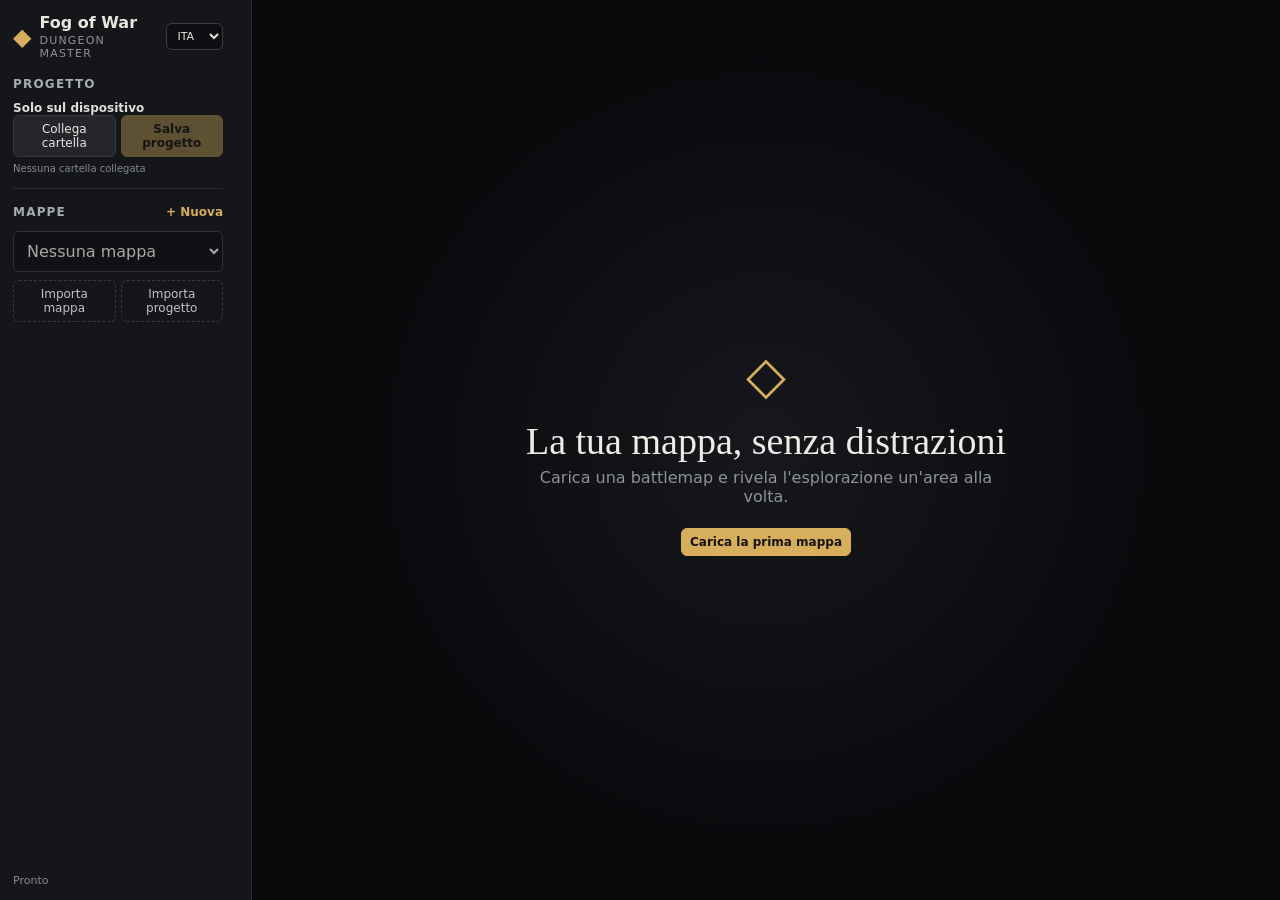
==== index.html @ 1bfcd2ac "deploy: publish web app" ====
<!doctype html>
<html lang="it">
  <head>
    <meta charset="UTF-8" />
    <meta name="viewport" content="width=device-width, initial-scale=1.0" />
    <meta name="theme-color" content="#111216" />
    <link rel="manifest" href="./manifest.webmanifest" />
    <link rel="icon" href="./icon-32.png" type="image/png" sizes="32x32" />
    <link rel="icon" href="./icon.svg" type="image/svg+xml" />
    <title>Fog of War — DM</title>
    <script type="module" crossorigin src="./assets/dm-SkrK4HEi.js"></script>
    <link rel="modulepreload" crossorigin href="./assets/sync-3XRc1ssA.js">
    <link rel="stylesheet" crossorigin href="./assets/sync-CiuOz8L_.css">
  </head>
  <body>
    <main id="app">
      <aside class="sidebar" aria-label="Controlli Dungeon Master">
        <header class="brand">
          <span class="brand-mark" aria-hidden="true">◆</span>
          <div><strong>Fog of War</strong><small>Dungeon Master</small></div>
          <select id="language-select" class="language-select" aria-label="Lingua"><option value="it">ITA</option><option value="en">ENG</option></select>
        </header>

        <section class="project-section">
          <div class="section-title"><span>Progetto</span><button id="unlink-project-folder" class="text-button" hidden>Scollega</button></div>
          <div id="project-folder-name" class="project-folder-name">Solo sul dispositivo</div>
          <div class="library-actions"><button id="connect-project-folder">Collega cartella</button><button id="save-project-folder" class="primary" disabled>Salva progetto</button></div>
          <div id="project-folder-status" class="project-folder-status">Nessuna cartella collegata</div>
        </section>

        <section class="map-section">
          <div class="section-title"><span>Mappe</span><button id="new-map" class="text-button">+ Nuova</button></div>
          <select id="map-select" class="map-selector" aria-label="Mappa attiva"><option>Nessuna mappa</option></select>
          <div class="library-actions"><button id="import-package" class="library-import">Importa mappa</button><button id="import-project" class="library-import">Importa progetto</button></div>
          <input id="package-file" type="file" accept=".zip,.fogmap,application/zip" hidden />
          <input id="project-file" type="file" accept=".zip,.fogproject,application/zip" hidden />
        </section>

        <section id="controls" hidden>
          <button id="open-player" class="primary wide">Apri Player View</button>
          <button data-tool="pointer" class="wide" title="Puntatore live (U)">◉ Puntatore</button>

          <div class="tool-section" data-control-section="fog">
            <button type="button" class="section-title section-toggle" aria-expanded="true"><span>Fog of War</span></button>
            <div class="fog-action-group" role="group" aria-label="Strumenti per rivelare">
              <strong>Rivela</strong>
              <div class="tool-grid">
                <button data-tool="reveal-brush" title="Rivela con pennello (R)">✎ Pennello</button>
                <button data-tool="reveal-rectangle" title="Rivela un rettangolo (B)">▭ Rettangolo</button>
                <button data-tool="reveal-circle" title="Rivela un cerchio (C)">○ Cerchio</button>
                <button data-tool="reveal-polygon" title="Rivela un poligono (G)">⬠ Poligono</button>
              </div>
            </div>
            <div class="fog-action-group" role="group" aria-label="Strumenti per coprire con la nebbia">
              <strong>Copri con nebbia</strong>
              <div class="tool-grid">
                <button data-tool="hide-brush" title="Copri con pennello (H)">✎ Pennello</button>
                <button data-tool="hide-rectangle" title="Copri un rettangolo (N)">▭ Rettangolo</button>
              </div>
            </div>
            <label id="brush-size-row" class="range-row">Dimensione pennello <output id="brush-output">100 px</output>
              <input id="brush-size" type="range" min="10" max="400" step="5" value="100" />
            </label>
            <div class="button-row"><button id="undo" title="Ctrl+Z">↶ Undo</button><button id="redo" title="Ctrl+Y">↷ Redo</button></div>
            <div class="button-row"><button id="reveal-all">Rivela tutto</button><button id="hide-all">Copri tutto</button></div>
          </div>

          <div class="tool-section template-section collapsed" data-control-section="templates">
            <button type="button" class="section-title section-toggle" aria-expanded="false"><span>Sagome e misure</span></button>
            <div class="tool-grid template-grid" role="group" aria-label="Sagome e strumenti di misura">
              <button data-template-tool="ruler" title="Distanza tra due punti (M)">↔ Righello</button>
              <button data-template-tool="line" title="Linea con larghezza regolabile (L)">▰ Linea</button>
              <button data-template-tool="cone" title="Cono con ampiezza pari alla distanza (V)">◢ Cono</button>
              <button data-template-tool="circle" title="Area circolare dal centro (A)">◉ Cerchio</button>
              <button data-template-tool="square" title="Quadrato con origine sul bordo (Q)">□ Quadrato</button>
              <button data-template-tool="emanation" title="Emanazione centrata su una creatura o un oggetto (E)">◎ Emanazione</button>
            </div>
            <label id="template-size-row" class="range-row" hidden><span id="template-size-label">Dimensione</span> <output id="template-size-output">3c / 4,5 m / 15 ft</output>
              <input id="template-size" type="range" min="1" max="40" step="1" value="3" />
            </label>
            <label id="template-width-row" class="range-row" hidden>Larghezza linea <output id="template-width-output">1c / 1,5 m / 5 ft</output>
              <input id="template-width" type="range" min="1" max="10" step="1" value="1" />
            </label>
            <label id="template-origin-row" class="range-row" hidden>Spazio creatura <output id="template-origin-output">1c / 1,5 m / 5 ft</output>
              <input id="template-origin" type="range" min="1" max="4" step="1" value="1" />
            </label>
            <label id="template-rotation-row" class="range-row" hidden>Rotazione (°) <input id="template-rotation-number" class="angle-input" type="number" min="-180" max="180" step="1" value="0" />
              <input id="template-rotation" type="range" min="-180" max="180" step="1" value="0" />
            </label>
            <label class="compact-row">Origine <select id="template-snap"><option value="auto" selected>Automatica (D&amp;D)</option><option value="intersection">Incroci</option><option value="center">Centri</option><option value="off">Libera</option></select></label>
            <div class="compact-row">
              <span class="field-with-help">Caselle colpite <span class="coverage-help"><button type="button" class="info-button" aria-label="Spiega i criteri delle caselle colpite" aria-describedby="coverage-tooltip">ⓘ</button><span id="coverage-tooltip" class="coverage-tooltip" role="tooltip"><span><strong>DMG 2024</strong> Una casella è colpita se la sagoma ne copre almeno metà.</span><span><strong>Xanathar: Template</strong> Basta che una parte della casella sia coperta; il solo contatto col bordo non basta.</span><span><strong>Xanathar: Token</strong> Usa pattern discreti allineati alla griglia: contano soltanto le caselle evidenziate.</span></span></span></span>
              <select id="template-coverage" aria-label="Caselle colpite"><option value="half">DMG 2024: almeno metà</option><option value="touch" selected>Xanathar: Template</option><option value="token">Xanathar: Token</option></select>
            </div>
            <button id="clear-template" class="wide" disabled>Rimuovi sagoma</button>
            <p id="template-hint" class="overlay-hint">Richiede una griglia calibrata.</p>
          </div>

          <div class="tool-section overlay-section collapsed" data-control-section="overlays">
            <button type="button" class="section-title section-toggle" aria-expanded="false"><span>Componenti</span></button>
            <button id="select-overlay" class="wide">↖ Seleziona / sposta</button>
            <div class="overlay-create-row">
              <select id="overlay-kind" aria-label="Tipo elemento overlay">
                <option value="token">Token / pedina</option>
                <option value="door">Porta</option>
                <option value="secret-door">Porta segreta</option>
                <option value="trap">Trappola</option>
                <option value="marker">Segnaposto numerato</option>
                <option value="note">Testo</option>
                <option value="image">Immagine</option>
              </select>
              <button id="place-overlay">+ Inserisci</button>
            </div>
            <input id="overlay-image-file" type="file" accept="image/png,image/jpeg,image/webp" hidden />
            <label class="check-row"><input id="new-overlay-public" type="checkbox" /> Crea visibile ai giocatori</label>
            <p id="overlay-hint" class="overlay-hint">Gli elementi nuovi sono privati al DM.</p>
            <div id="overlay-inspector" class="overlay-inspector" hidden>
              <label>Etichetta <input id="overlay-label" maxlength="120" /></label>
              <label class="range-row">Dimensione <output id="overlay-size-output">100</output>
                <input id="overlay-size" type="range" min="30" max="1200" step="5" value="100" />
              </label>
              <label class="range-row">Rotazione <output id="overlay-rotation-output">0°</output>
                <input id="overlay-rotation" type="range" min="-180" max="180" step="1" value="0" />
              </label>
              <label class="check-row"><input id="overlay-public" type="checkbox" /> Mostra ai giocatori</label>
              <button id="delete-overlay" class="danger wide">Elimina elemento</button>
            </div>
          </div>

          <div class="tool-section collapsed" data-control-section="view">
            <button type="button" class="section-title section-toggle" aria-expanded="false"><span>Visuale</span></button>
            <div class="zoom-row"><button id="zoom-out" aria-label="Riduci zoom">−</button><button id="zoom-label">100%</button><button id="zoom-in" aria-label="Aumenta zoom">+</button><button id="fit">Adatta</button></div>
            <div class="button-row map-rotation-row"><button id="rotate-map-left">↶ Ruota 90°</button><button id="rotate-map-right">Ruota 90° ↷</button></div>
            <p id="map-rotation-output" class="overlay-hint">Orientamento: 0°</p>
            <button id="lock-view" class="wide lock-button" aria-pressed="false">🔓 Blocca visuale</button>
            <label class="check-row"><input id="sync-player" type="checkbox" checked /> Sincronizza visuale giocatori</label>
            <button id="fit-player" class="wide" title="Adatta la mappa sia alla DM View sia al proiettore">Adatta entrambi</button>
            <button id="calibrate-cell" class="wide calibration-button" title="Trascina da un incrocio della griglia a quello opposto">▦ Calibra griglia</button>
            <div id="grid-calibration-details" class="grid-calibration-details" hidden>
              <span id="grid-calibration-info"></span>
              <button id="toggle-grid-guide">Mostra guida</button>
              <div class="grid-adjustments">
                <span>Origine</span><button data-grid-adjust="x:-1" title="Sposta a sinistra">X−</button><button data-grid-adjust="x:1" title="Sposta a destra">X+</button><button data-grid-adjust="y:-1" title="Sposta in alto">Y−</button><button data-grid-adjust="y:1" title="Sposta in basso">Y+</button>
                <span>Casella</span><button data-grid-adjust="cellSize:-0.1">−</button><button data-grid-adjust="cellSize:0.1">+</button>
                <span>Angolo</span><button data-grid-adjust="rotation:-0.1">−</button><button data-grid-adjust="rotation:0.1">+</button>
              </div>
            </div>
            <div class="layer-controls">
              <strong>Layer visibili</strong>
              <label class="check-row"><input id="layer-grid" type="checkbox" /> Griglia</label>
              <div id="grid-layer-style" hidden>
                <label>Colore <input id="grid-layer-color" type="color" value="#f2c94c" /></label>
                <label class="range-row">Opacità <output id="grid-layer-opacity-output">65%</output><input id="grid-layer-opacity" type="range" min="5" max="100" value="65" /></label>
                <label class="range-row">Spessore <output id="grid-layer-width-output">1 px</output><input id="grid-layer-width" type="range" min="0.5" max="5" step="0.5" value="1" /></label>
              </div>
              <label class="check-row"><input id="layer-public-overlays" type="checkbox" checked /> Componenti pubblici</label>
              <label class="check-row"><input id="layer-tokens" type="checkbox" /> Token</label>
              <label class="check-row"><input id="layer-templates" type="checkbox" checked /> Sagome e misure</label>
            </div>
          </div>

          <div class="tool-section projection-section collapsed" data-control-section="projection">
            <button type="button" class="section-title section-toggle" aria-expanded="false"><span>Proiezione</span></button>
            <label class="range-row">Luminosità <output id="brightness-output">100%</output>
              <input id="brightness" type="range" min="50" max="180" value="100" />
            </label>
            <label class="range-row">Contrasto <output id="contrast-output">100%</output>
              <input id="contrast" type="range" min="50" max="220" value="100" />
            </label>
            <label class="range-row">Saturazione <output id="saturation-output">100%</output>
              <input id="saturation" type="range" min="0" max="200" value="100" />
            </label>
            <div class="button-row"><button id="projection-preset">Ambiente chiaro</button><button id="projection-dark">Mappa scura</button><button id="projection-lines">Linee nette</button><button id="projection-reset">Neutro</button></div>
            <p class="overlay-hint">Modifica soltanto l'immagine sul proiettore.</p>
          </div>

          <div class="map-actions"><button id="rename-map">Rinomina</button><button id="delete-map" class="danger">Elimina</button><button id="export-package">Esporta mappa</button><button id="export-project">Esporta progetto</button><button id="help" class="hotkey-button" aria-expanded="false" aria-controls="shortcut-panel">⌨ Hotkey</button></div>
        </section>

        <footer><span id="save-status">Pronto</span></footer>
        <aside id="shortcut-panel" class="shortcut-panel" aria-label="Scorciatoie da tastiera" hidden>
          <header><h2>Hotkey</h2><button id="close-hotkeys" aria-label="Chiudi scorciatoie">×</button></header>
          <dl><dt>R / H</dt><dd>Pennello rivela / copri</dd><dt>B / N</dt><dd>Rettangolo rivela / copri</dd><dt>C / G</dt><dd>Cerchio / poligono rivela</dd><dt>M / L</dt><dd>Righello / linea</dd><dt>V / A</dt><dd>Cono / area circolare</dd><dt>Q / E</dt><dd>Quadrato / emanazione</dd><dt>T</dt><dd>Nuovo token</dd><dt>U</dt><dd>Puntatore live</dd><dt>Chiudi poligono</dt><dd>Clicca nuovamente il primo punto</dd><dt>Esc</dt><dd>Annulla poligono, sagoma o piazzamento</dd><dt>Spazio + trascina</dt><dd>Sposta mappa</dd><dt>Tasto destro + trascina</dt><dd>Sposta mappa</dd><dt>Rotella</dt><dd>Zoom sul puntatore</dd><dt>Ctrl+Z / Ctrl+Y</dt><dd>Undo / Redo</dd><dt>Canc</dt><dd>Elimina l'elemento selezionato</dd><dt>F</dt><dd>Adatta allo schermo</dd><dt>P</dt><dd>Porta in primo piano Player View</dd><dt>[ / ]</dt><dd>Riduci / aumenta pennello</dd><dt>?</dt><dd>Mostra / nasconde questa guida</dd></dl>
        </aside>
      </aside>

      <div id="sidebar-resizer" class="sidebar-resizer" role="separator" aria-label="Ridimensiona barra laterale" aria-orientation="vertical" aria-valuemin="220" aria-valuemax="420" tabindex="0"></div>

      <section class="stage" id="stage">
        <canvas id="map-canvas" aria-label="Mappa e Fog of War"></canvas>
        <div id="empty-state" class="empty-state">
          <div class="empty-icon">◇</div>
          <h1>La tua mappa, senza distrazioni</h1>
          <p>Carica una battlemap e rivela l'esplorazione un'area alla volta.</p>
          <button id="empty-new-map" class="primary">Carica la prima mappa</button>
        </div>
      </section>
    </main>

    <dialog id="import-dialog">
      <form id="import-form" method="dialog">
        <h2>Nuova mappa</h2>
        <label>Nome <input id="map-name" maxlength="80" required /></label>
        <label>Immagine PNG, JPG o WebP <input id="map-file" type="file" accept="image/png,image/jpeg,image/webp" required /></label>
        <fieldset><legend>Fog iniziale</legend>
          <label><input type="radio" name="initial-fog" value="hidden" checked /> Completamente nascosta</label>
          <label><input type="radio" name="initial-fog" value="visible" /> Completamente visibile</label>
        </fieldset>
        <div class="dialog-actions"><button value="cancel">Annulla</button><button class="primary" value="default">Crea mappa</button></div>
      </form>
    </dialog>

    <dialog id="grid-dialog">
      <form id="grid-form" method="dialog">
        <h2>Calibrazione griglia</h2>
        <p>Quante caselle contiene l’area selezionata?</p>
        <div class="grid-counts">
          <label>Colonne <input id="grid-columns" type="number" min="1" max="1000" value="5" required /></label>
          <label>Righe <input id="grid-rows" type="number" min="1" max="1000" value="5" required /></label>
        </div>
        <p class="dialog-hint">Per maggiore precisione seleziona almeno 3 × 3 caselle seguendo i bordi della griglia.</p>
        <div class="dialog-actions"><button value="cancel">Annulla</button><button class="primary" value="default">Salva calibrazione</button></div>
      </form>
    </dialog>

  </body>
</html>
---- assets/sync-CiuOz8L_.css ----
:root{color-scheme:dark;font-family:Inter,ui-sans-serif,system-ui,-apple-system,BlinkMacSystemFont,Segoe UI,sans-serif;color:#e9e6df;background:#08090b;font-synthesis:none}*{box-sizing:border-box}[hidden]{display:none!important}html,body{width:100%;height:100%;margin:0;overflow:hidden}button,input,select{font:inherit}button{color:inherit;background:#24262c;border:1px solid #353841;border-radius:6px;padding:6px 8px;font-size:12px;cursor:pointer}button:hover{background:#2d3037;border-color:#555963}button:focus-visible,input:focus-visible{outline:2px solid #d6ae5c;outline-offset:2px}button:disabled{opacity:.38;cursor:default}button.primary{color:#17130c;background:#d6ae5c;border-color:#d6ae5c;font-weight:700}button.primary:hover{background:#e2bf75}button.danger{color:#f0a5a5}button.wide{width:100%}#app{--sidebar-width: 252px;display:grid;grid-template-columns:var(--sidebar-width) minmax(0,1fr);width:100%;height:100%}.sidebar{position:relative;z-index:2;display:flex;flex-direction:column;min-width:0;padding:13px;background:#15161a;border-right:1px solid #292b31;overflow-y:auto;scrollbar-gutter:stable}.sidebar>*{flex-shrink:0}.sidebar-resizer{position:fixed;z-index:4;top:0;bottom:0;left:calc(var(--sidebar-width) - 3px);width:7px;cursor:col-resize;touch-action:none}.sidebar-resizer:after{position:absolute;inset:0 2px;content:"";background:transparent;transition:background .15s ease}.sidebar-resizer:hover:after,.sidebar-resizer:focus-visible:after,body.resizing-sidebar .sidebar-resizer:after{background:#d6ae5c}body.resizing-sidebar,body.resizing-sidebar *{cursor:col-resize!important;-webkit-user-select:none!important;user-select:none!important}.brand{display:flex;align-items:center;gap:8px;margin-bottom:17px}.brand-mark{color:#d6ae5c;font-size:24px}.brand strong,.brand small{display:block}.brand small{color:#8f929a;margin-top:2px;font-size:11px;letter-spacing:.11em;text-transform:uppercase}.language-select{width:auto;min-width:52px;margin-left:auto;padding:5px 6px;font-size:11px}.section-title{display:flex;align-items:center;justify-content:space-between;margin-bottom:10px;color:#a8abb2;font-size:12px;font-weight:700;letter-spacing:.1em;text-transform:uppercase}.text-button{padding:2px 0;color:#d6ae5c;background:transparent;border:0;font-size:12px}.project-section{padding-bottom:14px;margin-bottom:14px;border-bottom:1px solid #292b31}.project-folder-name{overflow:hidden;color:#e0ddd6;font-size:12px;font-weight:600;text-overflow:ellipsis;white-space:nowrap}.project-folder-status{margin-top:6px;color:#858993;font-size:10px}.project-folder-status.dirty{color:#d6ae5c}.project-folder-status.error{color:#ef9292}.map-section{min-height:100px}.map-selector{width:100%;overflow:hidden;text-overflow:ellipsis}.library-actions{display:grid;grid-template-columns:1fr 1fr;gap:5px}.library-import{width:100%;margin-top:8px;padding-inline:5px;color:#bfc1c6;background:transparent;border-style:dashed}#controls{margin-top:12px}.tool-section{padding:14px 0;border-bottom:1px solid #292b31}.section-toggle{width:100%;padding:0;background:transparent;border:0;border-radius:0;text-align:left}.section-toggle:hover{color:#e9e6df;background:transparent;border-color:transparent}.section-toggle:after{content:"⌃";color:#d6ae5c;font-size:14px;transition:transform .15s ease}.tool-section.collapsed{padding-bottom:11px}.tool-section.collapsed>.section-toggle{margin-bottom:0}.tool-section.collapsed>.section-toggle:after{transform:rotate(180deg)}.tool-section.collapsed>:not(.section-toggle){display:none!important}.tool-grid,.button-row{display:grid;grid-template-columns:1fr 1fr;gap:7px}.tool-grid button{text-align:left}.tool-grid button.active,[data-tool=pointer].active{color:#17130c;background:#d6ae5c;border-color:#d6ae5c}.fog-action-group+.fog-action-group{margin-top:10px}.fog-action-group>strong{display:block;margin-bottom:5px;color:#8f929a;font-size:10px;letter-spacing:.06em;text-transform:uppercase}.fog-action-group .tool-grid{gap:5px}.range-row{display:grid;grid-template-columns:1fr auto;gap:6px;margin:10px 0;color:#afb2b8;font-size:11px}.range-row input[type=range]{grid-column:1 / -1;width:100%;accent-color:#d6ae5c}.range-row .angle-input{width:64px;padding:4px 6px;text-align:right}.zoom-row{display:grid;grid-template-columns:36px 1fr 36px 1.4fr;gap:6px}.map-rotation-row{margin-top:7px}.check-row{display:flex;align-items:center;gap:7px;margin:10px 0;color:#c8c9cd;font-size:12px}.check-row input{accent-color:#d6ae5c}.compact-row{display:grid;grid-template-columns:auto 1fr;align-items:center;gap:8px;margin:8px 0;color:#c8c9cd;font-size:11px}.compact-row select{padding:5px 7px}.field-with-help{display:inline-flex;align-items:center;gap:4px;white-space:nowrap}.coverage-help{position:relative;display:inline-flex}.info-button{width:18px;height:18px;padding:0;color:#d6ae5c;background:transparent;border:0;border-radius:50%;font-size:13px;line-height:1}.coverage-tooltip{position:absolute;z-index:8;top:calc(100% + 6px);left:-96px;display:none;width:220px;padding:9px 10px;color:#d8d9dd;background:#202229;border:1px solid #484b55;border-radius:7px;box-shadow:0 8px 24px #000a;font-size:10px;line-height:1.35;white-space:normal}.coverage-tooltip span{display:block}.coverage-tooltip span+span{margin-top:7px}.coverage-tooltip strong{display:block;color:#e5bd68}.coverage-help:hover .coverage-tooltip,.coverage-help:focus-within .coverage-tooltip{display:block}.map-actions{display:grid;grid-template-columns:1fr 1fr;gap:5px;margin-top:12px}.hotkey-button{grid-column:1 / -1;color:#d6ae5c}footer{margin-top:auto;padding-top:16px;color:#858993;font-size:11px}#save-status.error{color:#ef9292}.shortcut-panel{position:fixed;z-index:3;top:0;bottom:0;left:252px;width:270px;padding:16px;background:#1b1d22f7;border-right:1px solid #3a3d45;box-shadow:18px 0 40px #0007;overflow-y:auto}.shortcut-panel[hidden]{display:none}.shortcut-panel header{display:flex;align-items:center;justify-content:space-between;margin-bottom:24px}.shortcut-panel h2{margin:0;font-family:Georgia,serif;font-weight:500}.shortcut-panel header button{padding:3px 9px;font-size:20px}.shortcut-panel dl{grid-template-columns:minmax(82px,auto) 1fr}.stage{position:relative;min-width:0;background:#000;overflow:hidden}#map-canvas{display:block;width:100%;height:100%;touch-action:none}#map-canvas.brush-cursor{cursor:none}#map-canvas.crosshair{cursor:crosshair}#map-canvas.grabbing{cursor:grabbing}.empty-state{position:absolute;inset:0;display:grid;place-content:center;justify-items:center;padding:24px;color:#bfc1c6;text-align:center;background:radial-gradient(circle at center,#16181d 0,#08090b 62%)}.empty-state[hidden]{display:none}.empty-state h1{margin:14px 0 5px;color:#eeece7;font-family:Georgia,serif;font-size:clamp(24px,3vw,38px);font-weight:500}.empty-state p{max-width:480px;margin:0 0 22px;color:#8f929a}.empty-icon{color:#d6ae5c;font-size:52px}dialog{width:min(440px,calc(100% - 32px));color:#e9e6df;background:#191b20;border:1px solid #3a3d45;border-radius:12px;box-shadow:0 24px 80px #000b}dialog::backdrop{background:#000a}dialog form{display:grid;gap:18px}dialog h2{margin:0;font-family:Georgia,serif;font-weight:500}dialog label{display:grid;gap:7px;color:#bfc1c6;font-size:13px}dialog input[type=text],dialog input[type=number],dialog input:not([type]),.overlay-inspector input:not([type]),select{width:100%;padding:9px;color:inherit;background:#0e0f12;border:1px solid #3a3d45;border-radius:6px}dialog fieldset{display:grid;gap:8px;margin:0;padding:12px;border:1px solid #353841;border-radius:7px}dialog fieldset label{display:flex;align-items:center}.dialog-actions{display:flex;justify-content:flex-end;gap:8px}.dialog-close{position:absolute;top:12px;right:12px;padding:3px 9px;font-size:20px}dl{display:grid;grid-template-columns:auto 1fr;gap:10px 18px;margin:0;font-size:13px}dt{color:#d6ae5c;font-weight:700}dd{margin:0;color:#bfc1c6}.player-body{background:#000;cursor:default}#player-canvas{display:block;width:100%;height:100%;touch-action:none;will-change:filter}.player-mode{position:fixed;z-index:2;top:16px;left:50%;translate:-50% 0;padding:8px 12px;color:#101317;background:#5ef28d;border:2px solid #071014;border-radius:999px;box-shadow:0 5px 20px #000a;font-size:13px;font-weight:700;pointer-events:none}.fullscreen-button{position:fixed;right:18px;bottom:18px;opacity:.5}.fullscreen-button:hover{opacity:1}.pointer-live{position:fixed;inset:0;z-index:3;pointer-events:none}.pointer-dot{position:absolute;width:14px;height:14px;margin:-7px 0 0 -7px;border-radius:50%;background:radial-gradient(circle,#f2c94c 0%,#f2c94c66 60%,transparent 75%);box-shadow:0 0 12px 4px #f2c94c99;opacity:0;transition:left .08s linear,top .08s linear,opacity .15s ease}.pointer-dot.visible{opacity:1}.pointer-ping{position:absolute;width:14px;height:14px;margin:-7px 0 0 -7px;border:2px solid #f2c94c;border-radius:50%;animation:pointer-ping .7s ease-out forwards}@keyframes pointer-ping{0%{transform:scale(1);opacity:.9}to{transform:scale(4);opacity:0}}.overlay-create-row{display:grid;grid-template-columns:1fr auto;gap:6px;margin-top:8px}.lock-button,.calibration-button{margin-top:7px}.calibration-button.active{color:#170d14;background:#ff53bd;border-color:#ff53bd}.grid-calibration-details{display:grid;grid-template-columns:1fr auto;align-items:center;gap:7px;margin-top:7px;color:#9da1aa;font-size:11px}.grid-calibration-details[hidden]{display:none}.grid-calibration-details button{padding:4px 7px}.grid-calibration-details button.active{color:#170d14;background:#ff53bd;border-color:#ff53bd}.grid-adjustments{grid-column:1 / -1;display:grid;grid-template-columns:1fr repeat(4,34px);gap:4px;align-items:center}.grid-adjustments span:nth-of-type(n+2){grid-column:1}.grid-adjustments button{padding:4px}.layer-controls{margin-top:12px;padding:9px;background:#101115;border:1px solid #30323a;border-radius:7px}.layer-controls strong{display:block;margin-bottom:4px;color:#a8abb2;font-size:11px;text-transform:uppercase;letter-spacing:.08em}.layer-controls .check-row{margin:7px 0}#grid-layer-style{padding:4px 0 3px 22px;color:#aeb1b8;font-size:11px}#grid-layer-style>label:first-child{display:flex;justify-content:space-between;align-items:center}#grid-layer-color{width:44px;height:24px;padding:1px;border:1px solid #3a3d45;background:#0e0f12}.grid-counts{display:grid;grid-template-columns:1fr 1fr;gap:10px}.dialog-hint{margin:0;color:#8f939c;font-size:12px;line-height:1.45}.overlay-hint{margin:8px 0 0;color:#858993;font-size:11px;line-height:1.45}.overlay-inspector{display:grid;gap:10px;margin-top:14px;padding:12px;background:#0f1013;border:1px solid #353841;border-radius:8px}.overlay-inspector[hidden]{display:none}.overlay-inspector>label:first-child{display:grid;gap:6px;color:#bfc1c6;font-size:12px}.overlay-section>button.active{color:#17130c;background:#d6ae5c;border-color:#d6ae5c}.template-grid button.active{color:#071416;background:#55ddeb;border-color:#55ddeb}@media(max-width:760px){#app{--sidebar-width: 220px}.sidebar{padding:10px}.tool-grid{grid-template-columns:1fr}.shortcut-panel{left:205px}}
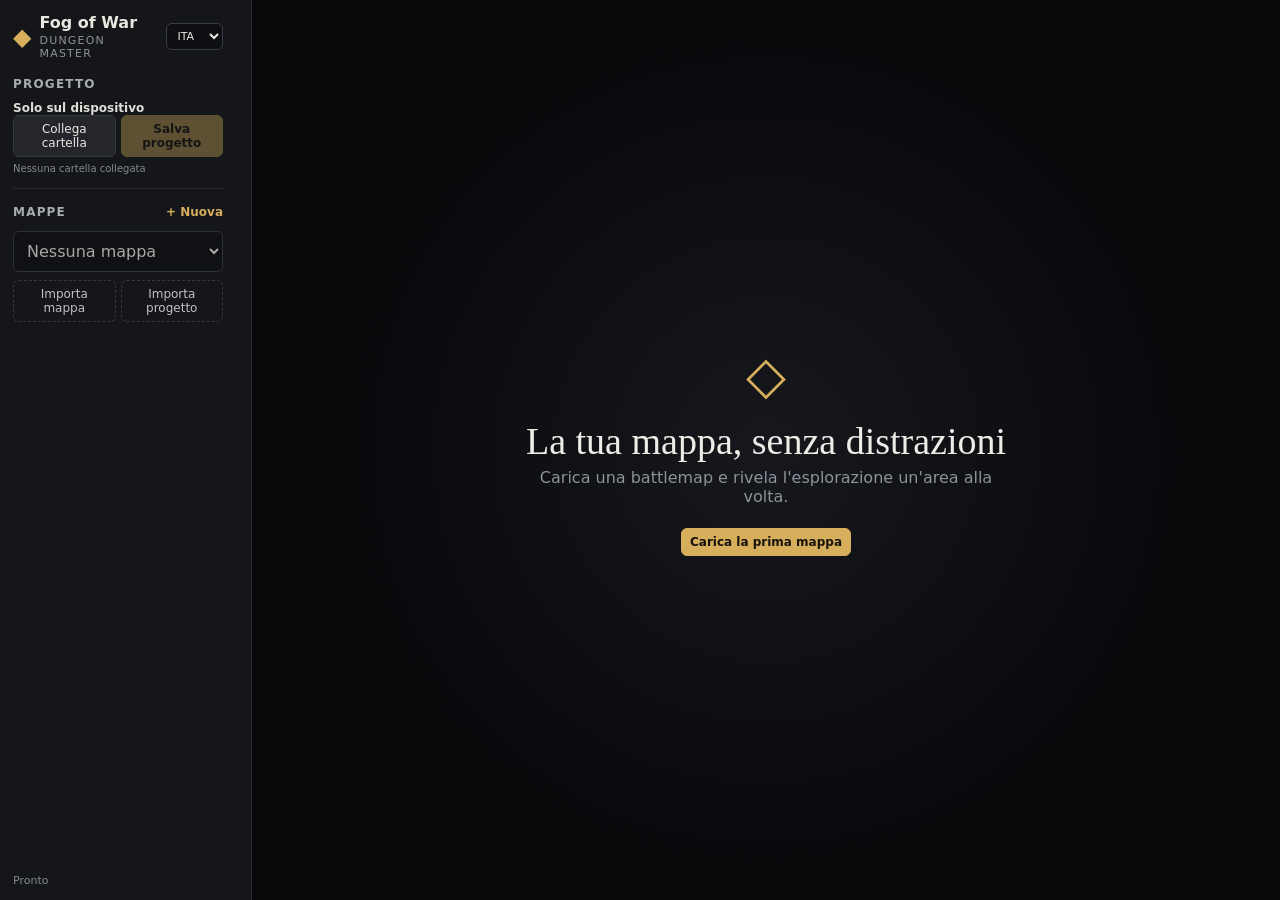
==== commit 150867bc: "deploy: publish v0.5.0" ====
--- a/index.html
+++ b/index.html
@@ -8,9 +8,9 @@
     <link rel="icon" href="./icon-32.png" type="image/png" sizes="32x32" />
     <link rel="icon" href="./icon.svg" type="image/svg+xml" />
     <title>Fog of War — DM</title>
-    <script type="module" crossorigin src="./assets/dm-SkrK4HEi.js"></script>
-    <link rel="modulepreload" crossorigin href="./assets/sync-3XRc1ssA.js">
-    <link rel="stylesheet" crossorigin href="./assets/sync-CiuOz8L_.css">
+    <script type="module" crossorigin src="./assets/dm-CdtMYqdq.js"></script>
+    <link rel="modulepreload" crossorigin href="./assets/sync-1AueEYAX.js">
+    <link rel="stylesheet" crossorigin href="./assets/sync-FZfGMjYx.css">
   </head>
   <body>
     <main id="app">
@@ -39,6 +39,7 @@
         <section id="controls" hidden>
           <button id="open-player" class="primary wide">Apri Player View</button>
           <button data-tool="pointer" class="wide" title="Puntatore live (U)">◉ Puntatore</button>
+          <button id="toggle-combat" class="wide">⚔ Inizia combattimento</button>
 
           <div class="tool-section" data-control-section="fog">
             <button type="button" class="section-title section-toggle" aria-expanded="true"><span>Fog of War</span></button>
@@ -88,10 +89,11 @@
               <input id="template-rotation" type="range" min="-180" max="180" step="1" value="0" />
             </label>
             <label class="compact-row">Origine <select id="template-snap"><option value="auto" selected>Automatica (D&amp;D)</option><option value="intersection">Incroci</option><option value="center">Centri</option><option value="off">Libera</option></select></label>
-            <div class="compact-row">
-              <span class="field-with-help">Caselle colpite <span class="coverage-help"><button type="button" class="info-button" aria-label="Spiega i criteri delle caselle colpite" aria-describedby="coverage-tooltip">ⓘ</button><span id="coverage-tooltip" class="coverage-tooltip" role="tooltip"><span><strong>DMG 2024</strong> Una casella è colpita se la sagoma ne copre almeno metà.</span><span><strong>Xanathar: Template</strong> Basta che una parte della casella sia coperta; il solo contatto col bordo non basta.</span><span><strong>Xanathar: Token</strong> Usa pattern discreti allineati alla griglia: contano soltanto le caselle evidenziate.</span></span></span></span>
-              <select id="template-coverage" aria-label="Caselle colpite"><option value="half">DMG 2024: almeno metà</option><option value="touch" selected>Xanathar: Template</option><option value="token">Xanathar: Token</option></select>
-            </div>
+            <div class="compact-row">
+              <span class="field-with-help">Caselle colpite <span class="coverage-help"><button type="button" class="info-button" aria-label="Spiega i criteri delle caselle colpite" aria-describedby="coverage-tooltip">ⓘ</button><span id="coverage-tooltip" class="coverage-tooltip" role="tooltip"><span><strong>DMG 2024</strong> Una casella è colpita se la sagoma ne copre almeno metà.</span><span><strong>Xanathar: Template</strong> Basta che una parte della casella sia coperta; il solo contatto col bordo non basta.</span><span><strong>Xanathar: Token</strong> Usa pattern discreti allineati alla griglia: contano soltanto le caselle evidenziate.</span></span></span></span>
+              <select id="template-coverage" aria-label="Caselle colpite"><option value="half">DMG 2024: almeno metà</option><option value="touch" selected>Xanathar: Template</option><option value="token">Xanathar: Token</option></select>
+            </div>
+            <button id="place-template-player" class="wide" disabled>Disegna dalla Player View</button>
             <button id="clear-template" class="wide" disabled>Rimuovi sagoma</button>
             <p id="template-hint" class="overlay-hint">Richiede una griglia calibrata.</p>
           </div>
@@ -160,7 +162,7 @@
           </div>
 
           <div class="tool-section projection-section collapsed" data-control-section="projection">
-            <button type="button" class="section-title section-toggle" aria-expanded="false"><span>Proiezione</span></button>
+            <button type="button" class="section-title section-toggle" aria-expanded="false"><span>Proiezione</span></button>
             <label class="range-row">Luminosità <output id="brightness-output">100%</output>
               <input id="brightness" type="range" min="50" max="180" value="100" />
             </label>
@@ -188,6 +190,18 @@
 
       <section class="stage" id="stage">
         <canvas id="map-canvas" aria-label="Mappa e Fog of War"></canvas>
+        <aside id="combat-panel" class="combat-panel dm-combat-panel" aria-label="Iniziativa" hidden>
+          <header><div><strong>Iniziativa</strong><small id="combat-round">Round 1</small></div><div class="combat-header-actions"><button id="collapse-combat" aria-expanded="true" title="Riduci iniziativa">›</button><button id="end-combat" class="danger">Termina</button></div></header>
+          <label class="check-row"><input id="combat-public" type="checkbox" /> Mostra ai giocatori</label>
+          <div class="combat-turn-controls"><button id="combat-previous" title="Turno precedente">←</button><button id="combat-next" class="primary" title="Turno successivo">Turno successivo →</button></div>
+          <form id="combat-add-form" class="combat-add-form">
+            <input id="combat-name" maxlength="80" placeholder="Nome partecipante" aria-label="Nome partecipante" required />
+            <input id="combat-initiative" type="number" min="-99" max="99" value="10" aria-label="Iniziativa" required />
+            <select id="combat-type" aria-label="Tipo partecipante"><option value="player">Giocatore</option><option value="ally">Alleato</option><option value="enemy" selected>Nemico</option></select>
+            <button class="primary">+ Aggiungi</button>
+          </form>
+          <div id="combat-list" class="combat-list"></div>
+        </aside>
         <div id="empty-state" class="empty-state">
           <div class="empty-icon">◇</div>
           <h1>La tua mappa, senza distrazioni</h1>
--- a/assets/sync-FZfGMjYx.css
+++ b/assets/sync-FZfGMjYx.css
@@ -0,0 +1 @@
+:root{color-scheme:dark;font-family:Inter,ui-sans-serif,system-ui,-apple-system,BlinkMacSystemFont,Segoe UI,sans-serif;color:#e9e6df;background:#08090b;font-synthesis:none}*{box-sizing:border-box}[hidden]{display:none!important}html,body{width:100%;height:100%;margin:0;overflow:hidden}button,input,select{font:inherit}button{color:inherit;background:#24262c;border:1px solid #353841;border-radius:6px;padding:6px 8px;font-size:12px;cursor:pointer}button:hover{background:#2d3037;border-color:#555963}button:focus-visible,input:focus-visible{outline:2px solid #d6ae5c;outline-offset:2px}button:disabled{opacity:.38;cursor:default}button.primary{color:#17130c;background:#d6ae5c;border-color:#d6ae5c;font-weight:700}button.primary:hover{background:#e2bf75}button.danger{color:#f0a5a5}button.wide{width:100%}#app{--sidebar-width: 252px;display:grid;grid-template-columns:var(--sidebar-width) minmax(0,1fr);width:100%;height:100%}.sidebar{position:relative;z-index:2;display:flex;flex-direction:column;min-width:0;padding:13px;background:#15161a;border-right:1px solid #292b31;overflow-y:auto;scrollbar-gutter:stable}.sidebar>*{flex-shrink:0}.sidebar-resizer{position:fixed;z-index:4;top:0;bottom:0;left:calc(var(--sidebar-width) - 3px);width:7px;cursor:col-resize;touch-action:none}.sidebar-resizer:after{position:absolute;inset:0 2px;content:"";background:transparent;transition:background .15s ease}.sidebar-resizer:hover:after,.sidebar-resizer:focus-visible:after,body.resizing-sidebar .sidebar-resizer:after{background:#d6ae5c}body.resizing-sidebar,body.resizing-sidebar *{cursor:col-resize!important;-webkit-user-select:none!important;user-select:none!important}.brand{display:flex;align-items:center;gap:8px;margin-bottom:17px}.brand-mark{color:#d6ae5c;font-size:24px}.brand strong,.brand small{display:block}.brand small{color:#8f929a;margin-top:2px;font-size:11px;letter-spacing:.11em;text-transform:uppercase}.language-select{width:auto;min-width:52px;margin-left:auto;padding:5px 6px;font-size:11px}.section-title{display:flex;align-items:center;justify-content:space-between;margin-bottom:10px;color:#a8abb2;font-size:12px;font-weight:700;letter-spacing:.1em;text-transform:uppercase}.text-button{padding:2px 0;color:#d6ae5c;background:transparent;border:0;font-size:12px}.project-section{padding-bottom:14px;margin-bottom:14px;border-bottom:1px solid #292b31}.project-folder-name{overflow:hidden;color:#e0ddd6;font-size:12px;font-weight:600;text-overflow:ellipsis;white-space:nowrap}.project-folder-status{margin-top:6px;color:#858993;font-size:10px}.project-folder-status.dirty{color:#d6ae5c}.project-folder-status.error{color:#ef9292}.map-section{min-height:100px}.map-selector{width:100%;overflow:hidden;text-overflow:ellipsis}.library-actions{display:grid;grid-template-columns:1fr 1fr;gap:5px}.library-import{width:100%;margin-top:8px;padding-inline:5px;color:#bfc1c6;background:transparent;border-style:dashed}#controls{margin-top:12px}.tool-section{padding:14px 0;border-bottom:1px solid #292b31}.section-toggle{width:100%;padding:0;background:transparent;border:0;border-radius:0;text-align:left}.section-toggle:hover{color:#e9e6df;background:transparent;border-color:transparent}.section-toggle:after{content:"⌃";color:#d6ae5c;font-size:14px;transition:transform .15s ease}.tool-section.collapsed{padding-bottom:11px}.tool-section.collapsed>.section-toggle{margin-bottom:0}.tool-section.collapsed>.section-toggle:after{transform:rotate(180deg)}.tool-section.collapsed>:not(.section-toggle){display:none!important}.tool-grid,.button-row{display:grid;grid-template-columns:1fr 1fr;gap:7px}.tool-grid button{text-align:left}.tool-grid button.active,[data-tool=pointer].active,#toggle-combat.active{color:#17130c;background:#d6ae5c;border-color:#d6ae5c}.fog-action-group+.fog-action-group{margin-top:10px}.fog-action-group>strong{display:block;margin-bottom:5px;color:#8f929a;font-size:10px;letter-spacing:.06em;text-transform:uppercase}.fog-action-group .tool-grid{gap:5px}.range-row{display:grid;grid-template-columns:1fr auto;gap:6px;margin:10px 0;color:#afb2b8;font-size:11px}.range-row input[type=range]{grid-column:1 / -1;width:100%;accent-color:#d6ae5c}.range-row .angle-input{width:64px;padding:4px 6px;text-align:right}.zoom-row{display:grid;grid-template-columns:36px 1fr 36px 1.4fr;gap:6px}.map-rotation-row{margin-top:7px}.check-row{display:flex;align-items:center;gap:7px;margin:10px 0;color:#c8c9cd;font-size:12px}.check-row input{accent-color:#d6ae5c}.compact-row{display:grid;grid-template-columns:auto 1fr;align-items:center;gap:8px;margin:8px 0;color:#c8c9cd;font-size:11px}.compact-row select{padding:5px 7px}.field-with-help{display:inline-flex;align-items:center;gap:4px;white-space:nowrap}.coverage-help{position:relative;display:inline-flex}.info-button{width:18px;height:18px;padding:0;color:#d6ae5c;background:transparent;border:0;border-radius:50%;font-size:13px;line-height:1}.coverage-tooltip{position:absolute;z-index:8;top:calc(100% + 6px);left:-96px;display:none;width:220px;padding:9px 10px;color:#d8d9dd;background:#202229;border:1px solid #484b55;border-radius:7px;box-shadow:0 8px 24px #000a;font-size:10px;line-height:1.35;white-space:normal}.coverage-tooltip span{display:block}.coverage-tooltip span+span{margin-top:7px}.coverage-tooltip strong{display:block;color:#e5bd68}.coverage-help:hover .coverage-tooltip,.coverage-help:focus-within .coverage-tooltip{display:block}.map-actions{display:grid;grid-template-columns:1fr 1fr;gap:5px;margin-top:12px}.hotkey-button{grid-column:1 / -1;color:#d6ae5c}footer{margin-top:auto;padding-top:16px;color:#858993;font-size:11px}#save-status.error{color:#ef9292}.shortcut-panel{position:fixed;z-index:3;top:0;bottom:0;left:252px;width:270px;padding:16px;background:#1b1d22f7;border-right:1px solid #3a3d45;box-shadow:18px 0 40px #0007;overflow-y:auto}.shortcut-panel[hidden]{display:none}.shortcut-panel header{display:flex;align-items:center;justify-content:space-between;margin-bottom:24px}.shortcut-panel h2{margin:0;font-family:Georgia,serif;font-weight:500}.shortcut-panel header button{padding:3px 9px;font-size:20px}.shortcut-panel dl{grid-template-columns:minmax(82px,auto) 1fr}.stage{position:relative;min-width:0;background:#000;overflow:hidden}#map-canvas{display:block;width:100%;height:100%;touch-action:none}#map-canvas.brush-cursor{cursor:none}#map-canvas.crosshair{cursor:crosshair}#map-canvas.grabbing{cursor:grabbing}.empty-state{position:absolute;inset:0;display:grid;place-content:center;justify-items:center;padding:24px;color:#bfc1c6;text-align:center;background:radial-gradient(circle at center,#16181d 0,#08090b 62%)}.empty-state[hidden]{display:none}.empty-state h1{margin:14px 0 5px;color:#eeece7;font-family:Georgia,serif;font-size:clamp(24px,3vw,38px);font-weight:500}.empty-state p{max-width:480px;margin:0 0 22px;color:#8f929a}.empty-icon{color:#d6ae5c;font-size:52px}dialog{width:min(440px,calc(100% - 32px));color:#e9e6df;background:#191b20;border:1px solid #3a3d45;border-radius:12px;box-shadow:0 24px 80px #000b}dialog::backdrop{background:#000a}dialog form{display:grid;gap:18px}dialog h2{margin:0;font-family:Georgia,serif;font-weight:500}dialog label{display:grid;gap:7px;color:#bfc1c6;font-size:13px}dialog input[type=text],dialog input[type=number],dialog input:not([type]),.overlay-inspector input:not([type]),select{width:100%;padding:9px;color:inherit;background:#0e0f12;border:1px solid #3a3d45;border-radius:6px}dialog fieldset{display:grid;gap:8px;margin:0;padding:12px;border:1px solid #353841;border-radius:7px}dialog fieldset label{display:flex;align-items:center}.dialog-actions{display:flex;justify-content:flex-end;gap:8px}.dialog-close{position:absolute;top:12px;right:12px;padding:3px 9px;font-size:20px}dl{display:grid;grid-template-columns:auto 1fr;gap:10px 18px;margin:0;font-size:13px}dt{color:#d6ae5c;font-weight:700}dd{margin:0;color:#bfc1c6}.player-body{background:#000;cursor:default}#player-canvas{display:block;width:100%;height:100%;touch-action:none;will-change:filter}.player-mode{position:fixed;z-index:2;top:16px;left:50%;translate:-50% 0;padding:8px 12px;color:#101317;background:#5ef28d;border:2px solid #071014;border-radius:999px;box-shadow:0 5px 20px #000a;font-size:13px;font-weight:700;pointer-events:none}.fullscreen-button{position:fixed;right:18px;bottom:18px;opacity:.5}.fullscreen-button:hover{opacity:1}.pointer-live{position:fixed;inset:0;z-index:3;pointer-events:none}.pointer-dot{position:absolute;width:14px;height:14px;margin:-7px 0 0 -7px;border-radius:50%;background:radial-gradient(circle,#f2c94c 0%,#f2c94c66 60%,transparent 75%);box-shadow:0 0 12px 4px #f2c94c99;opacity:0;transition:left .08s linear,top .08s linear,opacity .15s ease}.pointer-dot.visible{opacity:1}.pointer-ping{position:absolute;width:14px;height:14px;margin:-7px 0 0 -7px;border:2px solid #f2c94c;border-radius:50%;animation:pointer-ping .7s ease-out forwards}@keyframes pointer-ping{0%{transform:scale(1);opacity:.9}to{transform:scale(4);opacity:0}}.combat-panel{position:fixed;z-index:4;top:12px;right:12px;bottom:12px;width:min(310px,calc(100vw - 24px));padding:14px;background:#16181df2;border:1px solid #41444e;border-radius:10px;box-shadow:0 14px 42px #000b;overflow-y:auto}.combat-panel>header{display:flex;align-items:center;justify-content:space-between;gap:10px;margin-bottom:10px}.combat-panel.collapsed{bottom:auto}.combat-panel.collapsed>:not(header){display:none!important}.combat-panel.collapsed>header{margin-bottom:0}.combat-panel.collapsed #collapse-combat{transform:rotate(180deg)}.combat-header-actions{display:flex;gap:5px}.combat-panel header strong,.combat-panel header small{display:block}.combat-panel header strong{font-family:Georgia,serif;font-size:18px}.combat-panel header small{margin-top:2px;color:#d6ae5c;font-size:11px}.combat-turn-controls{display:grid;grid-template-columns:42px 1fr;gap:6px}.combat-add-form{display:grid;grid-template-columns:1fr 68px;gap:6px;margin:12px 0;padding-bottom:12px;border-bottom:1px solid #353841}.combat-add-form input,.combat-add-form select,.combat-row input,.combat-row select{min-width:0;width:100%;padding:6px;color:inherit;background:#0e0f12;border:1px solid #3a3d45;border-radius:6px;font-size:11px}.combat-add-form select{grid-column:1}.combat-list{display:grid;gap:7px}.combat-empty{margin:18px 0;color:#858993;font-size:12px;text-align:center}.combat-row{padding:8px;background:#202229e8;border:1px solid #383b44;border-radius:8px}.combat-row.active{border-color:#d6ae5c;box-shadow:inset 3px 0 #d6ae5c}.combat-row-main{display:grid;grid-template-columns:1fr 54px;gap:6px}.combat-row-meta{display:grid;grid-template-columns:1fr 1fr 1fr;gap:5px;margin-top:6px}.combat-row-meta label{color:#9da1aa;font-size:9px;text-transform:uppercase}.combat-row-meta input{display:block;margin-top:2px}.combat-row-links{display:grid;grid-template-columns:92px 1fr;gap:5px;margin-top:6px}.combat-row-actions{display:grid;grid-template-columns:repeat(5,1fr);gap:4px;margin-top:6px}.combat-row-actions button{padding:5px 3px}.combat-row-actions .combat-place{grid-column:span 2}.combat-row-actions .combat-blood{grid-column:1 / -1;color:#f19aa5}.public-combat-list .combat-row{padding:10px}.public-combat-entry{display:grid;grid-template-columns:28px 1fr auto;align-items:center;gap:8px}.public-combat-entry .order{color:#858993;font-size:11px;text-align:center}.public-combat-entry .initiative{color:#d6ae5c;font-weight:700}.public-combat-entry strong{overflow:hidden;text-overflow:ellipsis;white-space:nowrap}.player-combat-panel{pointer-events:none}.overlay-create-row{display:grid;grid-template-columns:1fr auto;gap:6px;margin-top:8px}.lock-button,.calibration-button{margin-top:7px}.calibration-button.active{color:#170d14;background:#ff53bd;border-color:#ff53bd}.grid-calibration-details{display:grid;grid-template-columns:1fr auto;align-items:center;gap:7px;margin-top:7px;color:#9da1aa;font-size:11px}.grid-calibration-details[hidden]{display:none}.grid-calibration-details button{padding:4px 7px}.grid-calibration-details button.active{color:#170d14;background:#ff53bd;border-color:#ff53bd}.grid-adjustments{grid-column:1 / -1;display:grid;grid-template-columns:1fr repeat(4,34px);gap:4px;align-items:center}.grid-adjustments span:nth-of-type(n+2){grid-column:1}.grid-adjustments button{padding:4px}.layer-controls{margin-top:12px;padding:9px;background:#101115;border:1px solid #30323a;border-radius:7px}.layer-controls strong{display:block;margin-bottom:4px;color:#a8abb2;font-size:11px;text-transform:uppercase;letter-spacing:.08em}.layer-controls .check-row{margin:7px 0}#grid-layer-style{padding:4px 0 3px 22px;color:#aeb1b8;font-size:11px}#grid-layer-style>label:first-child{display:flex;justify-content:space-between;align-items:center}#grid-layer-color{width:44px;height:24px;padding:1px;border:1px solid #3a3d45;background:#0e0f12}.grid-counts{display:grid;grid-template-columns:1fr 1fr;gap:10px}.dialog-hint{margin:0;color:#8f939c;font-size:12px;line-height:1.45}.overlay-hint{margin:8px 0 0;color:#858993;font-size:11px;line-height:1.45}.overlay-inspector{display:grid;gap:10px;margin-top:14px;padding:12px;background:#0f1013;border:1px solid #353841;border-radius:8px}.overlay-inspector[hidden]{display:none}.overlay-inspector>label:first-child{display:grid;gap:6px;color:#bfc1c6;font-size:12px}.overlay-section>button.active{color:#17130c;background:#d6ae5c;border-color:#d6ae5c}.template-grid button.active{color:#071416;background:#55ddeb;border-color:#55ddeb}.template-section>#place-template-player.active{color:#071416;background:#55ddeb;border-color:#55ddeb}@media(max-width:760px){#app{--sidebar-width: 220px}.sidebar{padding:10px}.tool-grid{grid-template-columns:1fr}.shortcut-panel{left:205px}}
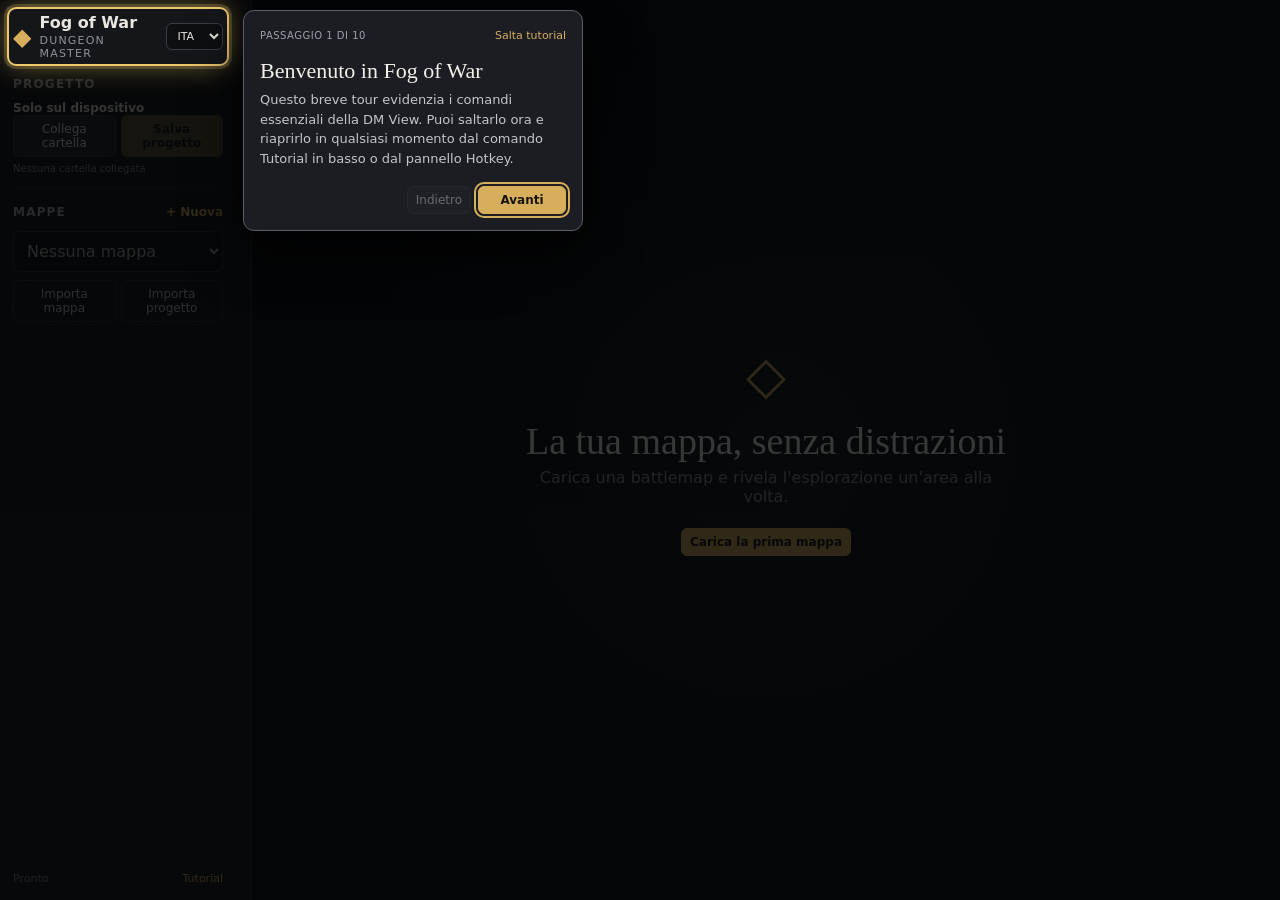
==== commit 1dad859a: "release: deploy v0.7.0" ====
--- a/index.html
+++ b/index.html
@@ -8,9 +8,9 @@
     <link rel="icon" href="./icon-32.png" type="image/png" sizes="32x32" />
     <link rel="icon" href="./icon.svg" type="image/svg+xml" />
     <title>Fog of War — DM</title>
-    <script type="module" crossorigin src="./assets/dm-CdtMYqdq.js"></script>
-    <link rel="modulepreload" crossorigin href="./assets/sync-1AueEYAX.js">
-    <link rel="stylesheet" crossorigin href="./assets/sync-FZfGMjYx.css">
+    <script type="module" crossorigin src="./assets/dm-CsGCzW7J.js"></script>
+    <link rel="modulepreload" crossorigin href="./assets/sync-BHCmOLbf.js">
+    <link rel="stylesheet" crossorigin href="./assets/sync-BawW2DQ-.css">
   </head>
   <body>
     <main id="app">
@@ -64,6 +64,11 @@
             </label>
             <div class="button-row"><button id="undo" title="Ctrl+Z">↶ Undo</button><button id="redo" title="Ctrl+Y">↷ Redo</button></div>
             <div class="button-row"><button id="reveal-all">Rivela tutto</button><button id="hide-all">Copri tutto</button></div>
+            <div class="fog-snapshots">
+              <div class="fog-snapshot-header"><strong>Snapshot Fog</strong><button id="create-fog-snapshot">+ Salva</button></div>
+              <p id="fog-snapshot-empty" class="overlay-hint">Nessuno snapshot salvato.</p>
+              <div id="fog-snapshot-list" class="fog-snapshot-list"></div>
+            </div>
           </div>
 
           <div class="tool-section template-section collapsed" data-control-section="templates">
@@ -176,13 +181,19 @@
             <p class="overlay-hint">Modifica soltanto l'immagine sul proiettore.</p>
           </div>
 
-          <div class="map-actions"><button id="rename-map">Rinomina</button><button id="delete-map" class="danger">Elimina</button><button id="export-package">Esporta mappa</button><button id="export-project">Esporta progetto</button><button id="help" class="hotkey-button" aria-expanded="false" aria-controls="shortcut-panel">⌨ Hotkey</button></div>
+          <div class="map-actions"><button id="rename-map">Rinomina</button><button id="duplicate-map">Duplica</button><button id="delete-map" class="danger">Elimina</button><button id="export-package">Esporta mappa</button><button id="export-project">Esporta progetto</button><button id="help" class="hotkey-button" aria-expanded="false" aria-controls="shortcut-panel">⌨ Hotkey</button></div>
         </section>
 
-        <footer><span id="save-status">Pronto</span></footer>
+        <footer><span id="save-status">Pronto</span><button id="restart-tutorial-footer" class="text-button">Tutorial</button></footer>
         <aside id="shortcut-panel" class="shortcut-panel" aria-label="Scorciatoie da tastiera" hidden>
           <header><h2>Hotkey</h2><button id="close-hotkeys" aria-label="Chiudi scorciatoie">×</button></header>
-          <dl><dt>R / H</dt><dd>Pennello rivela / copri</dd><dt>B / N</dt><dd>Rettangolo rivela / copri</dd><dt>C / G</dt><dd>Cerchio / poligono rivela</dd><dt>M / L</dt><dd>Righello / linea</dd><dt>V / A</dt><dd>Cono / area circolare</dd><dt>Q / E</dt><dd>Quadrato / emanazione</dd><dt>T</dt><dd>Nuovo token</dd><dt>U</dt><dd>Puntatore live</dd><dt>Chiudi poligono</dt><dd>Clicca nuovamente il primo punto</dd><dt>Esc</dt><dd>Annulla poligono, sagoma o piazzamento</dd><dt>Spazio + trascina</dt><dd>Sposta mappa</dd><dt>Tasto destro + trascina</dt><dd>Sposta mappa</dd><dt>Rotella</dt><dd>Zoom sul puntatore</dd><dt>Ctrl+Z / Ctrl+Y</dt><dd>Undo / Redo</dd><dt>Canc</dt><dd>Elimina l'elemento selezionato</dd><dt>F</dt><dd>Adatta allo schermo</dd><dt>P</dt><dd>Porta in primo piano Player View</dd><dt>[ / ]</dt><dd>Riduci / aumenta pennello</dd><dt>?</dt><dd>Mostra / nasconde questa guida</dd></dl>
+          <p class="overlay-hint">Seleziona una combinazione, poi premi la nuova hotkey.</p>
+          <div id="hotkey-list" class="hotkey-list"></div>
+          <p id="hotkey-status" class="hotkey-status" aria-live="polite"></p>
+          <button id="reset-hotkeys" class="wide">Ripristina predefinite</button>
+          <button id="restart-tutorial" class="wide tutorial-restart">Ripeti tutorial</button>
+          <h3>Comandi fissi</h3>
+          <dl><dt>Chiudi poligono</dt><dd>Clicca nuovamente il primo punto</dd><dt>Esc</dt><dd>Annulla poligono, sagoma o piazzamento</dd><dt>Spazio + trascina</dt><dd>Sposta mappa</dd><dt>Tasto destro + trascina</dt><dd>Sposta mappa</dd><dt>Rotella</dt><dd>Zoom sul puntatore</dd></dl>
         </aside>
       </aside>
 
@@ -208,10 +219,24 @@
           <p>Carica una battlemap e rivela l'esplorazione un'area alla volta.</p>
           <button id="empty-new-map" class="primary">Carica la prima mappa</button>
         </div>
-      </section>
-    </main>
-
-    <dialog id="import-dialog">
+      </section>
+    </main>
+
+    <div id="tour-layer" class="tour-layer" hidden>
+      <div class="tour-mask" data-tour-mask="top"></div>
+      <div class="tour-mask" data-tour-mask="right"></div>
+      <div class="tour-mask" data-tour-mask="bottom"></div>
+      <div class="tour-mask" data-tour-mask="left"></div>
+      <div id="tour-highlight" class="tour-highlight" aria-hidden="true"></div>
+      <section id="tour-card" class="tour-card" role="dialog" aria-labelledby="tour-title" aria-describedby="tour-body">
+        <div class="tour-card-header"><span id="tour-progress"></span><button id="tour-skip" class="text-button">Salta tutorial</button></div>
+        <h2 id="tour-title"></h2>
+        <p id="tour-body"></p>
+        <div class="tour-actions"><button id="tour-back">Indietro</button><button id="tour-next" class="primary">Avanti</button></div>
+      </section>
+    </div>
+
+    <dialog id="import-dialog">
       <form id="import-form" method="dialog">
         <h2>Nuova mappa</h2>
         <label>Nome <input id="map-name" maxlength="80" required /></label>
--- a/assets/sync-BawW2DQ-.css
+++ b/assets/sync-BawW2DQ-.css
@@ -0,0 +1 @@
+:root{color-scheme:dark;font-family:Inter,ui-sans-serif,system-ui,-apple-system,BlinkMacSystemFont,Segoe UI,sans-serif;color:#e9e6df;background:#08090b;font-synthesis:none}*{box-sizing:border-box}[hidden]{display:none!important}html,body{width:100%;height:100%;margin:0;overflow:hidden}button,input,select{font:inherit}button{color:inherit;background:#24262c;border:1px solid #353841;border-radius:6px;padding:6px 8px;font-size:12px;cursor:pointer}button:hover{background:#2d3037;border-color:#555963}button:focus-visible,input:focus-visible{outline:2px solid #d6ae5c;outline-offset:2px}button:disabled{opacity:.38;cursor:default}button.primary{color:#17130c;background:#d6ae5c;border-color:#d6ae5c;font-weight:700}button.primary:hover{background:#e2bf75}button.danger{color:#f0a5a5}button.wide{width:100%}#app{--sidebar-width: 252px;display:grid;grid-template-columns:var(--sidebar-width) minmax(0,1fr);width:100%;height:100%}.sidebar{position:relative;z-index:2;display:flex;flex-direction:column;min-width:0;padding:13px;background:#15161a;border-right:1px solid #292b31;overflow-y:auto;scrollbar-gutter:stable}.sidebar>*{flex-shrink:0}.sidebar-resizer{position:fixed;z-index:4;top:0;bottom:0;left:calc(var(--sidebar-width) - 3px);width:7px;cursor:col-resize;touch-action:none}.sidebar-resizer:after{position:absolute;inset:0 2px;content:"";background:transparent;transition:background .15s ease}.sidebar-resizer:hover:after,.sidebar-resizer:focus-visible:after,body.resizing-sidebar .sidebar-resizer:after{background:#d6ae5c}body.resizing-sidebar,body.resizing-sidebar *{cursor:col-resize!important;-webkit-user-select:none!important;user-select:none!important}.brand{display:flex;align-items:center;gap:8px;margin-bottom:17px}.brand-mark{color:#d6ae5c;font-size:24px}.brand strong,.brand small{display:block}.brand small{color:#8f929a;margin-top:2px;font-size:11px;letter-spacing:.11em;text-transform:uppercase}.language-select{width:auto;min-width:52px;margin-left:auto;padding:5px 6px;font-size:11px}.section-title{display:flex;align-items:center;justify-content:space-between;margin-bottom:10px;color:#a8abb2;font-size:12px;font-weight:700;letter-spacing:.1em;text-transform:uppercase}.text-button{padding:2px 0;color:#d6ae5c;background:transparent;border:0;font-size:12px}.project-section{padding-bottom:14px;margin-bottom:14px;border-bottom:1px solid #292b31}.project-folder-name{overflow:hidden;color:#e0ddd6;font-size:12px;font-weight:600;text-overflow:ellipsis;white-space:nowrap}.project-folder-status{margin-top:6px;color:#858993;font-size:10px}.project-folder-status.dirty{color:#d6ae5c}.project-folder-status.error{color:#ef9292}.map-section{min-height:100px}.map-selector{width:100%;overflow:hidden;text-overflow:ellipsis}.library-actions{display:grid;grid-template-columns:1fr 1fr;gap:5px}.library-import{width:100%;margin-top:8px;padding-inline:5px;color:#bfc1c6;background:transparent;border-style:dashed}#controls{margin-top:12px}.tool-section{padding:14px 0;border-bottom:1px solid #292b31}.section-toggle{width:100%;padding:0;background:transparent;border:0;border-radius:0;text-align:left}.section-toggle:hover{color:#e9e6df;background:transparent;border-color:transparent}.section-toggle:after{content:"⌃";color:#d6ae5c;font-size:14px;transition:transform .15s ease}.tool-section.collapsed{padding-bottom:11px}.tool-section.collapsed>.section-toggle{margin-bottom:0}.tool-section.collapsed>.section-toggle:after{transform:rotate(180deg)}.tool-section.collapsed>:not(.section-toggle){display:none!important}.tool-grid,.button-row{display:grid;grid-template-columns:1fr 1fr;gap:7px}.tool-grid button{text-align:left}.tool-grid button.active,[data-tool=pointer].active,#toggle-combat.active{color:#17130c;background:#d6ae5c;border-color:#d6ae5c}.fog-action-group+.fog-action-group{margin-top:10px}.fog-action-group>strong{display:block;margin-bottom:5px;color:#8f929a;font-size:10px;letter-spacing:.06em;text-transform:uppercase}.fog-action-group .tool-grid{gap:5px}.fog-snapshots{margin-top:12px;padding-top:10px;border-top:1px solid #30333a}.fog-snapshot-header{display:flex;align-items:center;justify-content:space-between;gap:8px}.fog-snapshot-header strong{color:#d5d7dc;font-size:11px;letter-spacing:.05em;text-transform:uppercase}.fog-snapshot-header button{padding:5px 9px}.fog-snapshot-list{display:grid;gap:5px;margin-top:7px}.fog-snapshot-row{display:grid;grid-template-columns:minmax(0,1fr) auto;gap:5px;padding:6px;background:#1d2026;border:1px solid #343740;border-radius:5px}.fog-snapshot-name{overflow:hidden;color:#f1f2f4;font-size:12px;font-weight:600;text-overflow:ellipsis;white-space:nowrap}.fog-snapshot-time{display:block;margin-top:2px;color:#8f929a;font-size:10px}.fog-snapshot-actions{display:flex;gap:3px}.fog-snapshot-actions button{min-width:28px;padding:3px 6px}.range-row{display:grid;grid-template-columns:1fr auto;gap:6px;margin:10px 0;color:#afb2b8;font-size:11px}.range-row input[type=range]{grid-column:1 / -1;width:100%;accent-color:#d6ae5c}.range-row .angle-input{width:64px;padding:4px 6px;text-align:right}.zoom-row{display:grid;grid-template-columns:36px 1fr 36px 1.4fr;gap:6px}.map-rotation-row{margin-top:7px}.check-row{display:flex;align-items:center;gap:7px;margin:10px 0;color:#c8c9cd;font-size:12px}.check-row input{accent-color:#d6ae5c}.compact-row{display:grid;grid-template-columns:auto 1fr;align-items:center;gap:8px;margin:8px 0;color:#c8c9cd;font-size:11px}.compact-row select{padding:5px 7px}.field-with-help{display:inline-flex;align-items:center;gap:4px;white-space:nowrap}.coverage-help{position:relative;display:inline-flex}.info-button{width:18px;height:18px;padding:0;color:#d6ae5c;background:transparent;border:0;border-radius:50%;font-size:13px;line-height:1}.coverage-tooltip{position:absolute;z-index:8;top:calc(100% + 6px);left:-96px;display:none;width:220px;padding:9px 10px;color:#d8d9dd;background:#202229;border:1px solid #484b55;border-radius:7px;box-shadow:0 8px 24px #000a;font-size:10px;line-height:1.35;white-space:normal}.coverage-tooltip span{display:block}.coverage-tooltip span+span{margin-top:7px}.coverage-tooltip strong{display:block;color:#e5bd68}.coverage-help:hover .coverage-tooltip,.coverage-help:focus-within .coverage-tooltip{display:block}.map-actions{display:grid;grid-template-columns:1fr 1fr;gap:5px;margin-top:12px}.hotkey-button{grid-column:1 / -1;color:#d6ae5c}footer{display:flex;align-items:center;justify-content:space-between;gap:8px;margin-top:auto;padding-top:16px;color:#858993;font-size:11px}footer .text-button{font-size:11px}#save-status.error{color:#ef9292}.shortcut-panel{position:fixed;z-index:3;top:0;bottom:0;left:var(--sidebar-width);width:270px;padding:16px;background:#1b1d22f7;border-right:1px solid #3a3d45;box-shadow:18px 0 40px #0007;overflow-y:auto}.shortcut-panel[hidden]{display:none}.shortcut-panel header{display:flex;align-items:center;justify-content:space-between;margin-bottom:24px}.shortcut-panel h2{margin:0;font-family:Georgia,serif;font-weight:500}.shortcut-panel header button{padding:3px 9px;font-size:20px}.shortcut-panel dl{grid-template-columns:minmax(82px,auto) 1fr}.shortcut-panel h3{margin:20px 0 10px;color:#d6ae5c;font:600 12px/1.2 system-ui,sans-serif;letter-spacing:.06em;text-transform:uppercase}.hotkey-list{display:grid;gap:5px}.hotkey-row{display:grid;grid-template-columns:minmax(0,1fr) 92px;align-items:center;gap:8px;font-size:12px}.hotkey-row button{overflow:hidden;padding:5px 7px;color:#d6ae5c;text-overflow:ellipsis;white-space:nowrap}.hotkey-row button.recording{color:#17130c;background:#d6ae5c;border-color:#d6ae5c}.hotkey-status{min-height:30px;margin:9px 0;color:#e2c47e;font-size:11px}.tutorial-restart{margin-top:7px}.tour-layer{position:fixed;inset:0;z-index:1000;pointer-events:none}.tour-mask{position:fixed;background:#030406c7;pointer-events:auto}.tour-highlight{position:fixed;border:2px solid #f0c96d;border-radius:9px;box-shadow:0 0 0 3px #f0c96d36,0 0 28px #f0c96d70;pointer-events:none;transition:left .18s ease,top .18s ease,width .18s ease,height .18s ease}.tour-card{position:fixed;width:min(340px,calc(100vw - 20px));padding:16px;color:#e9e6df;background:#1b1d22;border:1px solid #5a5e68;border-radius:11px;box-shadow:0 18px 55px #000d;pointer-events:auto}.tour-card-header{display:flex;align-items:center;justify-content:space-between;gap:12px;color:#9da1aa;font-size:10px;letter-spacing:.05em;text-transform:uppercase}.tour-card-header .text-button{color:#d6ae5c;font-size:11px;letter-spacing:0;text-transform:none}.tour-card h2{margin:14px 0 7px;color:#f3f0e9;font:500 22px/1.15 Georgia,serif}.tour-card>p{margin:0;color:#c3c5ca;font-size:13px;line-height:1.5}.tour-actions{display:flex;justify-content:flex-end;gap:7px;margin-top:18px}.tour-actions #tour-next{min-width:88px}.tour-actions #tour-next:disabled{color:#999;background:#2a2c31;border-color:#3a3d44}.tour-attention{animation:tour-attention .28s ease}@keyframes tour-attention{50%{transform:translateY(-3px);border-color:#d6ae5c}}.stage{position:relative;min-width:0;background:#000;overflow:hidden}#map-canvas{display:block;width:100%;height:100%;touch-action:none}#map-canvas.brush-cursor{cursor:none}#map-canvas.crosshair{cursor:crosshair}#map-canvas.grabbing{cursor:grabbing}.empty-state{position:absolute;inset:0;display:grid;place-content:center;justify-items:center;padding:24px;color:#bfc1c6;text-align:center;background:radial-gradient(circle at center,#16181d 0,#08090b 62%)}.empty-state[hidden]{display:none}.empty-state h1{margin:14px 0 5px;color:#eeece7;font-family:Georgia,serif;font-size:clamp(24px,3vw,38px);font-weight:500}.empty-state p{max-width:480px;margin:0 0 22px;color:#8f929a}.empty-icon{color:#d6ae5c;font-size:52px}dialog{width:min(440px,calc(100% - 32px));color:#e9e6df;background:#191b20;border:1px solid #3a3d45;border-radius:12px;box-shadow:0 24px 80px #000b}dialog::backdrop{background:#000a}dialog form{display:grid;gap:18px}dialog h2{margin:0;font-family:Georgia,serif;font-weight:500}dialog label{display:grid;gap:7px;color:#bfc1c6;font-size:13px}dialog input[type=text],dialog input[type=number],dialog input:not([type]),.overlay-inspector input:not([type]),select{width:100%;padding:9px;color:inherit;background:#0e0f12;border:1px solid #3a3d45;border-radius:6px}dialog fieldset{display:grid;gap:8px;margin:0;padding:12px;border:1px solid #353841;border-radius:7px}dialog fieldset label{display:flex;align-items:center}.dialog-actions{display:flex;justify-content:flex-end;gap:8px}.dialog-close{position:absolute;top:12px;right:12px;padding:3px 9px;font-size:20px}dl{display:grid;grid-template-columns:auto 1fr;gap:10px 18px;margin:0;font-size:13px}dt{color:#d6ae5c;font-weight:700}dd{margin:0;color:#bfc1c6}.player-body{background:#000;cursor:default}#player-canvas{display:block;width:100%;height:100%;touch-action:none;will-change:filter}.player-mode{position:fixed;z-index:2;top:16px;left:50%;translate:-50% 0;padding:8px 12px;color:#101317;background:#5ef28d;border:2px solid #071014;border-radius:999px;box-shadow:0 5px 20px #000a;font-size:13px;font-weight:700;pointer-events:none}.fullscreen-button{position:fixed;right:18px;bottom:18px;opacity:.5}.fullscreen-button:hover{opacity:1}.pointer-live{position:fixed;inset:0;z-index:3;pointer-events:none}.pointer-dot{position:absolute;width:14px;height:14px;margin:-7px 0 0 -7px;border-radius:50%;background:radial-gradient(circle,#f2c94c 0%,#f2c94c66 60%,transparent 75%);box-shadow:0 0 12px 4px #f2c94c99;opacity:0;transition:left .08s linear,top .08s linear,opacity .15s ease}.pointer-dot.visible{opacity:1}.pointer-ping{position:absolute;width:14px;height:14px;margin:-7px 0 0 -7px;border:2px solid #f2c94c;border-radius:50%;animation:pointer-ping .7s ease-out forwards}@keyframes pointer-ping{0%{transform:scale(1);opacity:.9}to{transform:scale(4);opacity:0}}.combat-panel{position:fixed;z-index:4;top:12px;right:12px;bottom:12px;width:min(310px,calc(100vw - 24px));padding:14px;background:#16181df2;border:1px solid #41444e;border-radius:10px;box-shadow:0 14px 42px #000b;overflow-y:auto}.combat-panel>header{display:flex;align-items:center;justify-content:space-between;gap:10px;margin-bottom:10px}.combat-panel.collapsed{bottom:auto}.combat-panel.collapsed>:not(header){display:none!important}.combat-panel.collapsed>header{margin-bottom:0}.combat-panel.collapsed #collapse-combat{transform:rotate(180deg)}.combat-header-actions{display:flex;gap:5px}.combat-panel header strong,.combat-panel header small{display:block}.combat-panel header strong{font-family:Georgia,serif;font-size:18px}.combat-panel header small{margin-top:2px;color:#d6ae5c;font-size:11px}.combat-turn-controls{display:grid;grid-template-columns:42px 1fr;gap:6px}.combat-add-form{display:grid;grid-template-columns:1fr 68px;gap:6px;margin:12px 0;padding-bottom:12px;border-bottom:1px solid #353841}.combat-add-form input,.combat-add-form select,.combat-row input,.combat-row select{min-width:0;width:100%;padding:6px;color:inherit;background:#0e0f12;border:1px solid #3a3d45;border-radius:6px;font-size:11px}.combat-add-form select{grid-column:1}.combat-list{display:grid;gap:7px}.combat-empty{margin:18px 0;color:#858993;font-size:12px;text-align:center}.combat-row{padding:8px;background:#202229e8;border:1px solid #383b44;border-radius:8px}.combat-row.active{border-color:#d6ae5c;box-shadow:inset 3px 0 #d6ae5c}.combat-row-main{display:grid;grid-template-columns:1fr 54px;gap:6px}.combat-row-meta{display:grid;grid-template-columns:1fr 1fr 1fr;gap:5px;margin-top:6px}.combat-row-meta label{color:#9da1aa;font-size:9px;text-transform:uppercase}.combat-row-meta input{display:block;margin-top:2px}.combat-row-links{display:grid;grid-template-columns:92px 1fr;gap:5px;margin-top:6px}.combat-row-actions{display:grid;grid-template-columns:repeat(5,1fr);gap:4px;margin-top:6px}.combat-row-actions button{padding:5px 3px}.combat-row-actions .combat-place{grid-column:span 2}.combat-row-actions .combat-blood{grid-column:1 / -1;color:#f19aa5}.public-combat-list .combat-row{padding:10px}.public-combat-entry{display:grid;grid-template-columns:28px 1fr auto;align-items:center;gap:8px}.public-combat-entry .order{color:#858993;font-size:11px;text-align:center}.public-combat-entry .initiative{color:#d6ae5c;font-weight:700}.public-combat-entry strong{overflow:hidden;text-overflow:ellipsis;white-space:nowrap}.player-combat-panel{pointer-events:none}.overlay-create-row{display:grid;grid-template-columns:1fr auto;gap:6px;margin-top:8px}.lock-button,.calibration-button{margin-top:7px}.calibration-button.active{color:#170d14;background:#ff53bd;border-color:#ff53bd}.grid-calibration-details{display:grid;grid-template-columns:1fr auto;align-items:center;gap:7px;margin-top:7px;color:#9da1aa;font-size:11px}.grid-calibration-details[hidden]{display:none}.grid-calibration-details button{padding:4px 7px}.grid-calibration-details button.active{color:#170d14;background:#ff53bd;border-color:#ff53bd}.grid-adjustments{grid-column:1 / -1;display:grid;grid-template-columns:1fr repeat(4,34px);gap:4px;align-items:center}.grid-adjustments span:nth-of-type(n+2){grid-column:1}.grid-adjustments button{padding:4px}.layer-controls{margin-top:12px;padding:9px;background:#101115;border:1px solid #30323a;border-radius:7px}.layer-controls strong{display:block;margin-bottom:4px;color:#a8abb2;font-size:11px;text-transform:uppercase;letter-spacing:.08em}.layer-controls .check-row{margin:7px 0}#grid-layer-style{padding:4px 0 3px 22px;color:#aeb1b8;font-size:11px}#grid-layer-style>label:first-child{display:flex;justify-content:space-between;align-items:center}#grid-layer-color{width:44px;height:24px;padding:1px;border:1px solid #3a3d45;background:#0e0f12}.grid-counts{display:grid;grid-template-columns:1fr 1fr;gap:10px}.dialog-hint{margin:0;color:#8f939c;font-size:12px;line-height:1.45}.overlay-hint{margin:8px 0 0;color:#858993;font-size:11px;line-height:1.45}.overlay-inspector{display:grid;gap:10px;margin-top:14px;padding:12px;background:#0f1013;border:1px solid #353841;border-radius:8px}.overlay-inspector[hidden]{display:none}.overlay-inspector>label:first-child{display:grid;gap:6px;color:#bfc1c6;font-size:12px}.overlay-section>button.active{color:#17130c;background:#d6ae5c;border-color:#d6ae5c}.template-grid button.active{color:#071416;background:#55ddeb;border-color:#55ddeb}.template-section>#place-template-player.active{color:#071416;background:#55ddeb;border-color:#55ddeb}@media(max-width:760px){#app{--sidebar-width: 220px}.sidebar{padding:10px}.tool-grid{grid-template-columns:1fr}.tour-card{width:min(300px,calc(100vw - 20px))}}
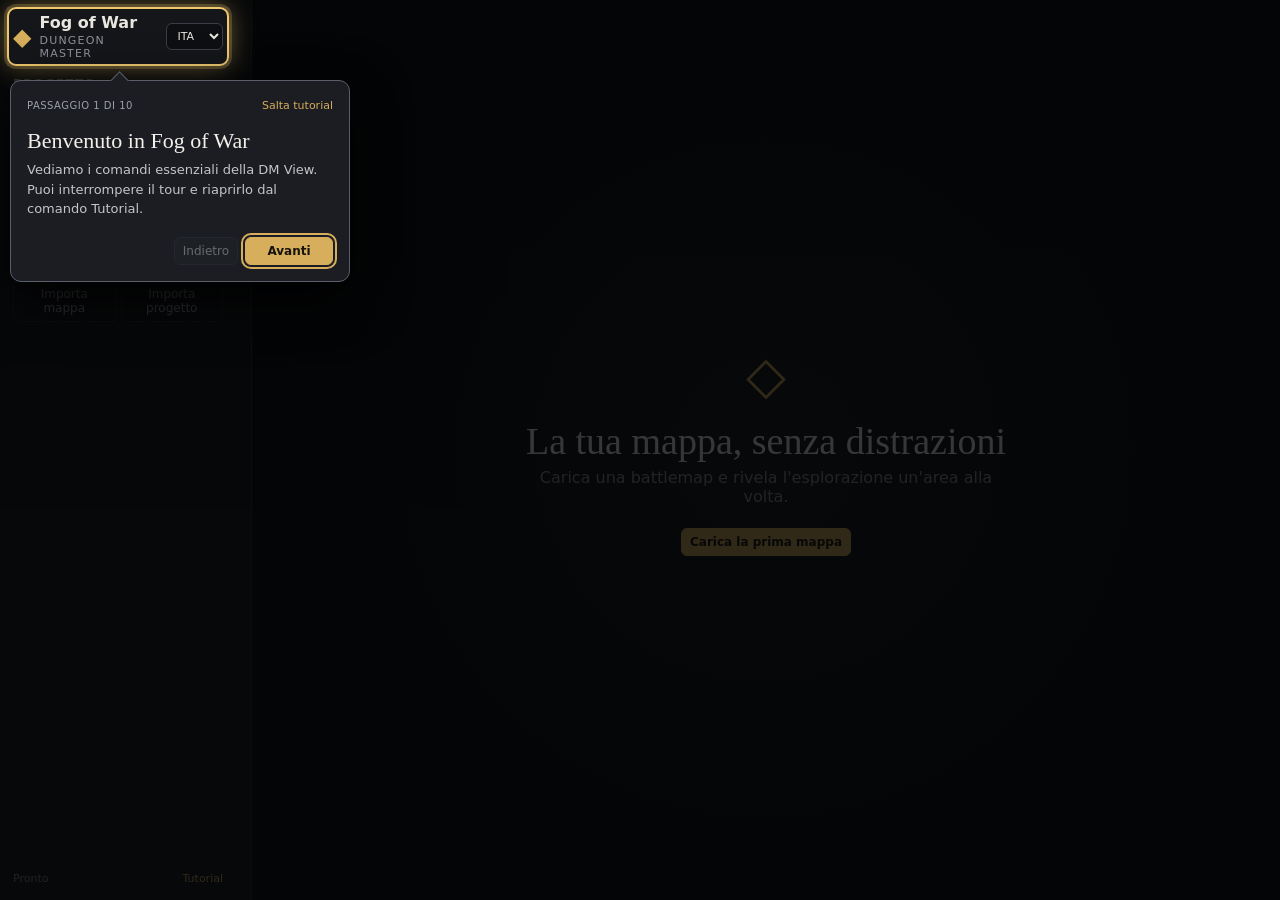
==== commit a44dfe4c: "release: deploy v0.7.1" ====
--- a/index.html
+++ b/index.html
@@ -8,9 +8,9 @@
     <link rel="icon" href="./icon-32.png" type="image/png" sizes="32x32" />
     <link rel="icon" href="./icon.svg" type="image/svg+xml" />
     <title>Fog of War — DM</title>
-    <script type="module" crossorigin src="./assets/dm-CsGCzW7J.js"></script>
-    <link rel="modulepreload" crossorigin href="./assets/sync-BHCmOLbf.js">
-    <link rel="stylesheet" crossorigin href="./assets/sync-BawW2DQ-.css">
+    <script type="module" crossorigin src="./assets/dm-Bax9CJC7.js"></script>
+    <link rel="modulepreload" crossorigin href="./assets/sync-DVTmk_GO.js">
+    <link rel="stylesheet" crossorigin href="./assets/sync-3nxbS2aG.css">
   </head>
   <body>
     <main id="app">
@@ -41,24 +41,26 @@
           <button data-tool="pointer" class="wide" title="Puntatore live (U)">◉ Puntatore</button>
           <button id="toggle-combat" class="wide">⚔ Inizia combattimento</button>
 
-          <div class="tool-section" data-control-section="fog">
-            <button type="button" class="section-title section-toggle" aria-expanded="true"><span>Fog of War</span></button>
-            <div class="fog-action-group" role="group" aria-label="Strumenti per rivelare">
-              <strong>Rivela</strong>
-              <div class="tool-grid">
-                <button data-tool="reveal-brush" title="Rivela con pennello (R)">✎ Pennello</button>
-                <button data-tool="reveal-rectangle" title="Rivela un rettangolo (B)">▭ Rettangolo</button>
-                <button data-tool="reveal-circle" title="Rivela un cerchio (C)">○ Cerchio</button>
-                <button data-tool="reveal-polygon" title="Rivela un poligono (G)">⬠ Poligono</button>
-              </div>
-            </div>
-            <div class="fog-action-group" role="group" aria-label="Strumenti per coprire con la nebbia">
-              <strong>Copri con nebbia</strong>
-              <div class="tool-grid">
-                <button data-tool="hide-brush" title="Copri con pennello (H)">✎ Pennello</button>
-                <button data-tool="hide-rectangle" title="Copri un rettangolo (N)">▭ Rettangolo</button>
-              </div>
-            </div>
+          <div class="tool-section" data-control-section="fog">
+            <button type="button" class="section-title section-toggle" aria-expanded="true"><span>Fog of War</span></button>
+            <div class="fog-tools">
+              <div class="fog-action-group" role="group" aria-label="Strumenti per rivelare">
+                <strong>Rivela</strong>
+                <div class="tool-grid">
+                  <button data-tool="reveal-brush" title="Rivela con pennello (R)">✎ Pennello</button>
+                  <button data-tool="reveal-rectangle" title="Rivela un rettangolo (B)">▭ Rettangolo</button>
+                  <button data-tool="reveal-circle" title="Rivela un cerchio (C)">○ Cerchio</button>
+                  <button data-tool="reveal-polygon" title="Rivela un poligono (G)">⬠ Poligono</button>
+                </div>
+              </div>
+              <div class="fog-action-group" role="group" aria-label="Strumenti per coprire con la nebbia">
+                <strong>Copri con nebbia</strong>
+                <div class="tool-grid">
+                  <button data-tool="hide-brush" title="Copri con pennello (H)">✎ Pennello</button>
+                  <button data-tool="hide-rectangle" title="Copri un rettangolo (N)">▭ Rettangolo</button>
+                </div>
+              </div>
+            </div>
             <label id="brush-size-row" class="range-row">Dimensione pennello <output id="brush-output">100 px</output>
               <input id="brush-size" type="range" min="10" max="400" step="5" value="100" />
             </label>
@@ -184,15 +186,15 @@
           <div class="map-actions"><button id="rename-map">Rinomina</button><button id="duplicate-map">Duplica</button><button id="delete-map" class="danger">Elimina</button><button id="export-package">Esporta mappa</button><button id="export-project">Esporta progetto</button><button id="help" class="hotkey-button" aria-expanded="false" aria-controls="shortcut-panel">⌨ Hotkey</button></div>
         </section>
 
-        <footer><span id="save-status">Pronto</span><button id="restart-tutorial-footer" class="text-button">Tutorial</button></footer>
+        <footer><span id="save-status">Pronto</span><button id="restart-tutorial-footer" class="text-button">Tutorial</button></footer>
         <aside id="shortcut-panel" class="shortcut-panel" aria-label="Scorciatoie da tastiera" hidden>
           <header><h2>Hotkey</h2><button id="close-hotkeys" aria-label="Chiudi scorciatoie">×</button></header>
           <p class="overlay-hint">Seleziona una combinazione, poi premi la nuova hotkey.</p>
-          <div id="hotkey-list" class="hotkey-list"></div>
-          <p id="hotkey-status" class="hotkey-status" aria-live="polite"></p>
-          <button id="reset-hotkeys" class="wide">Ripristina predefinite</button>
-          <button id="restart-tutorial" class="wide tutorial-restart">Ripeti tutorial</button>
-          <h3>Comandi fissi</h3>
+          <div id="hotkey-list" class="hotkey-list"></div>
+          <p id="hotkey-status" class="hotkey-status" aria-live="polite"></p>
+          <button id="reset-hotkeys" class="wide">Ripristina predefinite</button>
+          <button id="restart-tutorial" class="wide tutorial-restart">Ripeti tutorial</button>
+          <h3>Comandi fissi</h3>
           <dl><dt>Chiudi poligono</dt><dd>Clicca nuovamente il primo punto</dd><dt>Esc</dt><dd>Annulla poligono, sagoma o piazzamento</dd><dt>Spazio + trascina</dt><dd>Sposta mappa</dd><dt>Tasto destro + trascina</dt><dd>Sposta mappa</dd><dt>Rotella</dt><dd>Zoom sul puntatore</dd></dl>
         </aside>
       </aside>
@@ -219,22 +221,38 @@
           <p>Carica una battlemap e rivela l'esplorazione un'area alla volta.</p>
           <button id="empty-new-map" class="primary">Carica la prima mappa</button>
         </div>
-      </section>
-    </main>
-
-    <div id="tour-layer" class="tour-layer" hidden>
-      <div class="tour-mask" data-tour-mask="top"></div>
-      <div class="tour-mask" data-tour-mask="right"></div>
-      <div class="tour-mask" data-tour-mask="bottom"></div>
-      <div class="tour-mask" data-tour-mask="left"></div>
-      <div id="tour-highlight" class="tour-highlight" aria-hidden="true"></div>
-      <section id="tour-card" class="tour-card" role="dialog" aria-labelledby="tour-title" aria-describedby="tour-body">
-        <div class="tour-card-header"><span id="tour-progress"></span><button id="tour-skip" class="text-button">Salta tutorial</button></div>
+      </section>
+    </main>
+
+    <div id="tour-layer" class="tour-layer" hidden>
+      <div class="tour-mask" data-tour-mask="top"></div>
+      <div class="tour-mask" data-tour-mask="right"></div>
+      <div class="tour-mask" data-tour-mask="bottom"></div>
+      <div class="tour-mask" data-tour-mask="left"></div>
+      <div id="tour-highlight" class="tour-highlight" aria-hidden="true"></div>
+      <section id="tour-card" class="tour-card" role="dialog" aria-labelledby="tour-title" aria-describedby="tour-body">
+        <div class="tour-card-header"><span id="tour-progress"></span><button id="tour-skip" class="text-button">Salta tutorial</button></div>
         <h2 id="tour-title"></h2>
         <p id="tour-body"></p>
+        <p id="tour-interaction" class="tour-interaction" hidden></p>
         <div class="tour-actions"><button id="tour-back">Indietro</button><button id="tour-next" class="primary">Avanti</button></div>
       </section>
     </div>
+
+    <dialog id="tutorial-menu-dialog" class="tutorial-menu-dialog">
+      <form method="dialog">
+        <h2>Tutorial</h2>
+        <p class="dialog-hint">Scegli il tour completo oppure ripassa soltanto un argomento.</p>
+        <div class="tutorial-topic-list">
+          <button type="button" data-tour-topic="full"><strong>Tour completo</strong><span>Dalla prima mappa al salvataggio.</span></button>
+          <button type="button" data-tour-topic="fog"><strong>Fog of War</strong><span>Rivela, copri e snapshot.</span></button>
+          <button type="button" data-tour-topic="view"><strong>Visuale e proiezione</strong><span>Zoom, blocco, griglia e preset.</span></button>
+          <button type="button" data-tour-topic="tools"><strong>Componenti e sagome</strong><span>Overlay, token e aree d'effetto.</span></button>
+          <button type="button" data-tour-topic="session"><strong>Combattimento e progetto</strong><span>Iniziativa, salvataggio ed export.</span></button>
+        </div>
+        <div class="dialog-actions"><button value="cancel">Chiudi</button></div>
+      </form>
+    </dialog>
 
     <dialog id="import-dialog">
       <form id="import-form" method="dialog">
--- a/assets/sync-3nxbS2aG.css
+++ b/assets/sync-3nxbS2aG.css
@@ -0,0 +1 @@
+:root{color-scheme:dark;font-family:Inter,ui-sans-serif,system-ui,-apple-system,BlinkMacSystemFont,Segoe UI,sans-serif;color:#e9e6df;background:#08090b;font-synthesis:none}*{box-sizing:border-box}[hidden]{display:none!important}html,body{width:100%;height:100%;margin:0;overflow:hidden}button,input,select{font:inherit}button{color:inherit;background:#24262c;border:1px solid #353841;border-radius:6px;padding:6px 8px;font-size:12px;cursor:pointer}button:hover{background:#2d3037;border-color:#555963}button:focus-visible,input:focus-visible{outline:2px solid #d6ae5c;outline-offset:2px}button:disabled{opacity:.38;cursor:default}button.primary{color:#17130c;background:#d6ae5c;border-color:#d6ae5c;font-weight:700}button.primary:hover{background:#e2bf75}button.danger{color:#f0a5a5}button.wide{width:100%}#app{--sidebar-width: 252px;display:grid;grid-template-columns:var(--sidebar-width) minmax(0,1fr);width:100%;height:100%}.sidebar{position:relative;z-index:2;display:flex;flex-direction:column;min-width:0;padding:13px;background:#15161a;border-right:1px solid #292b31;overflow-y:auto;scrollbar-gutter:stable}.sidebar>*{flex-shrink:0}.sidebar-resizer{position:fixed;z-index:4;top:0;bottom:0;left:calc(var(--sidebar-width) - 3px);width:7px;cursor:col-resize;touch-action:none}.sidebar-resizer:after{position:absolute;inset:0 2px;content:"";background:transparent;transition:background .15s ease}.sidebar-resizer:hover:after,.sidebar-resizer:focus-visible:after,body.resizing-sidebar .sidebar-resizer:after{background:#d6ae5c}body.resizing-sidebar,body.resizing-sidebar *{cursor:col-resize!important;-webkit-user-select:none!important;user-select:none!important}.brand{display:flex;align-items:center;gap:8px;margin-bottom:17px}.brand-mark{color:#d6ae5c;font-size:24px}.brand strong,.brand small{display:block}.brand small{color:#8f929a;margin-top:2px;font-size:11px;letter-spacing:.11em;text-transform:uppercase}.language-select{width:auto;min-width:52px;margin-left:auto;padding:5px 6px;font-size:11px}.section-title{display:flex;align-items:center;justify-content:space-between;margin-bottom:10px;color:#a8abb2;font-size:12px;font-weight:700;letter-spacing:.1em;text-transform:uppercase}.text-button{padding:2px 0;color:#d6ae5c;background:transparent;border:0;font-size:12px}.project-section{padding-bottom:14px;margin-bottom:14px;border-bottom:1px solid #292b31}.project-folder-name{overflow:hidden;color:#e0ddd6;font-size:12px;font-weight:600;text-overflow:ellipsis;white-space:nowrap}.project-folder-status{margin-top:6px;color:#858993;font-size:10px}.project-folder-status.dirty{color:#d6ae5c}.project-folder-status.error{color:#ef9292}.map-section{min-height:100px}.map-selector{width:100%;overflow:hidden;text-overflow:ellipsis}.library-actions{display:grid;grid-template-columns:1fr 1fr;gap:5px}.library-import{width:100%;margin-top:8px;padding-inline:5px;color:#bfc1c6;background:transparent;border-style:dashed}#controls{margin-top:12px}.tool-section{padding:14px 0;border-bottom:1px solid #292b31}.section-toggle{width:100%;padding:0;background:transparent;border:0;border-radius:0;text-align:left}.section-toggle:hover{color:#e9e6df;background:transparent;border-color:transparent}.section-toggle:after{content:"⌃";color:#d6ae5c;font-size:14px;transition:transform .15s ease}.tool-section.collapsed{padding-bottom:11px}.tool-section.collapsed>.section-toggle{margin-bottom:0}.tool-section.collapsed>.section-toggle:after{transform:rotate(180deg)}.tool-section.collapsed>:not(.section-toggle){display:none!important}.tool-grid,.button-row{display:grid;grid-template-columns:1fr 1fr;gap:7px}.tool-grid button{text-align:left}.tool-grid button.active,[data-tool=pointer].active,#toggle-combat.active{color:#17130c;background:#d6ae5c;border-color:#d6ae5c}.fog-action-group+.fog-action-group{margin-top:10px}.fog-action-group>strong{display:block;margin-bottom:5px;color:#8f929a;font-size:10px;letter-spacing:.06em;text-transform:uppercase}.fog-action-group .tool-grid{gap:5px}.fog-snapshots{margin-top:12px;padding-top:10px;border-top:1px solid #30333a}.fog-snapshot-header{display:flex;align-items:center;justify-content:space-between;gap:8px}.fog-snapshot-header strong{color:#d5d7dc;font-size:11px;letter-spacing:.05em;text-transform:uppercase}.fog-snapshot-header button{padding:5px 9px}.fog-snapshot-list{display:grid;gap:5px;margin-top:7px}.fog-snapshot-row{display:grid;grid-template-columns:minmax(0,1fr) auto;gap:5px;padding:6px;background:#1d2026;border:1px solid #343740;border-radius:5px}.fog-snapshot-name{overflow:hidden;color:#f1f2f4;font-size:12px;font-weight:600;text-overflow:ellipsis;white-space:nowrap}.fog-snapshot-time{display:block;margin-top:2px;color:#8f929a;font-size:10px}.fog-snapshot-actions{display:flex;gap:3px}.fog-snapshot-actions button{min-width:28px;padding:3px 6px}.range-row{display:grid;grid-template-columns:1fr auto;gap:6px;margin:10px 0;color:#afb2b8;font-size:11px}.range-row input[type=range]{grid-column:1 / -1;width:100%;accent-color:#d6ae5c}.range-row .angle-input{width:64px;padding:4px 6px;text-align:right}.zoom-row{display:grid;grid-template-columns:36px 1fr 36px 1.4fr;gap:6px}.map-rotation-row{margin-top:7px}.check-row{display:flex;align-items:center;gap:7px;margin:10px 0;color:#c8c9cd;font-size:12px}.check-row input{accent-color:#d6ae5c}.compact-row{display:grid;grid-template-columns:auto 1fr;align-items:center;gap:8px;margin:8px 0;color:#c8c9cd;font-size:11px}.compact-row select{padding:5px 7px}.field-with-help{display:inline-flex;align-items:center;gap:4px;white-space:nowrap}.coverage-help{position:relative;display:inline-flex}.info-button{width:18px;height:18px;padding:0;color:#d6ae5c;background:transparent;border:0;border-radius:50%;font-size:13px;line-height:1}.coverage-tooltip{position:absolute;z-index:8;top:calc(100% + 6px);left:-96px;display:none;width:220px;padding:9px 10px;color:#d8d9dd;background:#202229;border:1px solid #484b55;border-radius:7px;box-shadow:0 8px 24px #000a;font-size:10px;line-height:1.35;white-space:normal}.coverage-tooltip span{display:block}.coverage-tooltip span+span{margin-top:7px}.coverage-tooltip strong{display:block;color:#e5bd68}.coverage-help:hover .coverage-tooltip,.coverage-help:focus-within .coverage-tooltip{display:block}.map-actions{display:grid;grid-template-columns:1fr 1fr;gap:5px;margin-top:12px}.hotkey-button{grid-column:1 / -1;color:#d6ae5c}footer{display:flex;align-items:center;justify-content:space-between;gap:8px;margin-top:auto;padding-top:16px;color:#858993;font-size:11px}footer .text-button{font-size:11px}#save-status.error{color:#ef9292}.shortcut-panel{position:fixed;z-index:3;top:0;bottom:0;left:var(--sidebar-width);width:270px;padding:16px;background:#1b1d22f7;border-right:1px solid #3a3d45;box-shadow:18px 0 40px #0007;overflow-y:auto}.shortcut-panel[hidden]{display:none}.shortcut-panel header{display:flex;align-items:center;justify-content:space-between;margin-bottom:24px}.shortcut-panel h2{margin:0;font-family:Georgia,serif;font-weight:500}.shortcut-panel header button{padding:3px 9px;font-size:20px}.shortcut-panel dl{grid-template-columns:minmax(82px,auto) 1fr}.shortcut-panel h3{margin:20px 0 10px;color:#d6ae5c;font:600 12px/1.2 system-ui,sans-serif;letter-spacing:.06em;text-transform:uppercase}.hotkey-list{display:grid;gap:5px}.hotkey-row{display:grid;grid-template-columns:minmax(0,1fr) 92px;align-items:center;gap:8px;font-size:12px}.hotkey-row button{overflow:hidden;padding:5px 7px;color:#d6ae5c;text-overflow:ellipsis;white-space:nowrap}.hotkey-row button.recording{color:#17130c;background:#d6ae5c;border-color:#d6ae5c}.hotkey-status{min-height:30px;margin:9px 0;color:#e2c47e;font-size:11px}.tutorial-restart{margin-top:7px}.tour-layer{position:fixed;inset:0;z-index:1000;pointer-events:none}.tour-mask{position:fixed;background:#030406c7;pointer-events:auto}.tour-highlight{position:fixed;border:2px solid #f0c96d;border-radius:9px;box-shadow:0 0 0 3px #f0c96d36,0 0 28px #f0c96d70;pointer-events:none;transition:left .18s ease,top .18s ease,width .18s ease,height .18s ease}.tour-card{position:fixed;width:min(340px,calc(100vw - 20px));padding:16px;color:#e9e6df;background:#1b1d22;border:1px solid #5a5e68;border-radius:11px;box-shadow:0 18px 55px #000d;pointer-events:auto}.tour-card:before{position:absolute;width:12px;height:12px;content:"";background:#1b1d22;transform:rotate(45deg)}.tour-card[data-side=right]:before{top:calc(var(--tour-arrow-position) - 6px);left:-7px;border-bottom:1px solid #5a5e68;border-left:1px solid #5a5e68}.tour-card[data-side=left]:before{top:calc(var(--tour-arrow-position) - 6px);right:-7px;border-top:1px solid #5a5e68;border-right:1px solid #5a5e68}.tour-card[data-side=bottom]:before{top:-7px;left:calc(var(--tour-arrow-position) - 6px);border-top:1px solid #5a5e68;border-left:1px solid #5a5e68}.tour-card[data-side=top]:before{bottom:-7px;left:calc(var(--tour-arrow-position) - 6px);border-right:1px solid #5a5e68;border-bottom:1px solid #5a5e68}.tour-card-header{display:flex;align-items:center;justify-content:space-between;gap:12px;color:#9da1aa;font-size:10px;letter-spacing:.05em;text-transform:uppercase}.tour-card-header .text-button{color:#d6ae5c;font-size:11px;letter-spacing:0;text-transform:none}.tour-card h2{margin:14px 0 7px;color:#f3f0e9;font:500 22px/1.15 Georgia,serif}.tour-card>p{margin:0;color:#c3c5ca;font-size:13px;line-height:1.5}.tour-card .tour-interaction{margin-top:10px;padding:8px 9px;color:#ead18f;background:#d6ae5c12;border:1px solid #d6ae5c4a;border-radius:6px;font-size:11px}.tour-actions{display:flex;justify-content:flex-end;gap:7px;margin-top:18px}.tour-actions #tour-next{min-width:88px}.tour-actions #tour-next:disabled{color:#999;background:#2a2c31;border-color:#3a3d44}.tour-attention{animation:tour-attention .28s ease}@keyframes tour-attention{50%{transform:translateY(-3px);border-color:#d6ae5c}}.tutorial-menu-dialog{width:min(500px,calc(100% - 32px))}.tutorial-topic-list{display:grid;grid-template-columns:1fr 1fr;gap:8px}.tutorial-topic-list button{min-width:0;padding:11px;text-align:left}.tutorial-topic-list button:first-child{grid-column:1 / -1;border-color:#a9853e}.tutorial-topic-list strong,.tutorial-topic-list span{display:block}.tutorial-topic-list strong{color:#eeeae1;font-size:12px}.tutorial-topic-list span{margin-top:3px;color:#9498a1;font-size:10px;line-height:1.35}.tutorial-topic-list button:disabled{opacity:.4}.stage{position:relative;min-width:0;background:#000;overflow:hidden}#map-canvas{display:block;width:100%;height:100%;touch-action:none}#map-canvas.brush-cursor{cursor:none}#map-canvas.crosshair{cursor:crosshair}#map-canvas.grabbing{cursor:grabbing}.empty-state{position:absolute;inset:0;display:grid;place-content:center;justify-items:center;padding:24px;color:#bfc1c6;text-align:center;background:radial-gradient(circle at center,#16181d 0,#08090b 62%)}.empty-state[hidden]{display:none}.empty-state h1{margin:14px 0 5px;color:#eeece7;font-family:Georgia,serif;font-size:clamp(24px,3vw,38px);font-weight:500}.empty-state p{max-width:480px;margin:0 0 22px;color:#8f929a}.empty-icon{color:#d6ae5c;font-size:52px}dialog{width:min(440px,calc(100% - 32px));color:#e9e6df;background:#191b20;border:1px solid #3a3d45;border-radius:12px;box-shadow:0 24px 80px #000b}dialog::backdrop{background:#000a}dialog form{display:grid;gap:18px}dialog h2{margin:0;font-family:Georgia,serif;font-weight:500}dialog label{display:grid;gap:7px;color:#bfc1c6;font-size:13px}dialog input[type=text],dialog input[type=number],dialog input:not([type]),.overlay-inspector input:not([type]),select{width:100%;padding:9px;color:inherit;background:#0e0f12;border:1px solid #3a3d45;border-radius:6px}dialog fieldset{display:grid;gap:8px;margin:0;padding:12px;border:1px solid #353841;border-radius:7px}dialog fieldset label{display:flex;align-items:center}.dialog-actions{display:flex;justify-content:flex-end;gap:8px}.dialog-close{position:absolute;top:12px;right:12px;padding:3px 9px;font-size:20px}dl{display:grid;grid-template-columns:auto 1fr;gap:10px 18px;margin:0;font-size:13px}dt{color:#d6ae5c;font-weight:700}dd{margin:0;color:#bfc1c6}.player-body{background:#000;cursor:default}#player-canvas{display:block;width:100%;height:100%;touch-action:none;will-change:filter}.player-mode{position:fixed;z-index:2;top:16px;left:50%;translate:-50% 0;padding:8px 12px;color:#101317;background:#5ef28d;border:2px solid #071014;border-radius:999px;box-shadow:0 5px 20px #000a;font-size:13px;font-weight:700;pointer-events:none}.fullscreen-button{position:fixed;right:18px;bottom:18px;opacity:.5}.fullscreen-button:hover{opacity:1}.pointer-live{position:fixed;inset:0;z-index:3;pointer-events:none}.pointer-dot{position:absolute;width:14px;height:14px;margin:-7px 0 0 -7px;border-radius:50%;background:radial-gradient(circle,#f2c94c 0%,#f2c94c66 60%,transparent 75%);box-shadow:0 0 12px 4px #f2c94c99;opacity:0;transition:left .08s linear,top .08s linear,opacity .15s ease}.pointer-dot.visible{opacity:1}.pointer-ping{position:absolute;width:14px;height:14px;margin:-7px 0 0 -7px;border:2px solid #f2c94c;border-radius:50%;animation:pointer-ping .7s ease-out forwards}@keyframes pointer-ping{0%{transform:scale(1);opacity:.9}to{transform:scale(4);opacity:0}}.combat-panel{position:fixed;z-index:4;top:12px;right:12px;bottom:12px;width:min(310px,calc(100vw - 24px));padding:14px;background:#16181df2;border:1px solid #41444e;border-radius:10px;box-shadow:0 14px 42px #000b;overflow-y:auto}.combat-panel>header{display:flex;align-items:center;justify-content:space-between;gap:10px;margin-bottom:10px}.combat-panel.collapsed{bottom:auto}.combat-panel.collapsed>:not(header){display:none!important}.combat-panel.collapsed>header{margin-bottom:0}.combat-panel.collapsed #collapse-combat{transform:rotate(180deg)}.combat-header-actions{display:flex;gap:5px}.combat-panel header strong,.combat-panel header small{display:block}.combat-panel header strong{font-family:Georgia,serif;font-size:18px}.combat-panel header small{margin-top:2px;color:#d6ae5c;font-size:11px}.combat-turn-controls{display:grid;grid-template-columns:42px 1fr;gap:6px}.combat-add-form{display:grid;grid-template-columns:1fr 68px;gap:6px;margin:12px 0;padding-bottom:12px;border-bottom:1px solid #353841}.combat-add-form input,.combat-add-form select,.combat-row input,.combat-row select{min-width:0;width:100%;padding:6px;color:inherit;background:#0e0f12;border:1px solid #3a3d45;border-radius:6px;font-size:11px}.combat-add-form select{grid-column:1}.combat-list{display:grid;gap:7px}.combat-empty{margin:18px 0;color:#858993;font-size:12px;text-align:center}.combat-row{padding:8px;background:#202229e8;border:1px solid #383b44;border-radius:8px}.combat-row.active{border-color:#d6ae5c;box-shadow:inset 3px 0 #d6ae5c}.combat-row-main{display:grid;grid-template-columns:1fr 54px;gap:6px}.combat-row-meta{display:grid;grid-template-columns:1fr 1fr 1fr;gap:5px;margin-top:6px}.combat-row-meta label{color:#9da1aa;font-size:9px;text-transform:uppercase}.combat-row-meta input{display:block;margin-top:2px}.combat-row-links{display:grid;grid-template-columns:92px 1fr;gap:5px;margin-top:6px}.combat-row-actions{display:grid;grid-template-columns:repeat(5,1fr);gap:4px;margin-top:6px}.combat-row-actions button{padding:5px 3px}.combat-row-actions .combat-place{grid-column:span 2}.combat-row-actions .combat-blood{grid-column:1 / -1;color:#f19aa5}.public-combat-list .combat-row{padding:10px}.public-combat-entry{display:grid;grid-template-columns:28px 1fr auto;align-items:center;gap:8px}.public-combat-entry .order{color:#858993;font-size:11px;text-align:center}.public-combat-entry .initiative{color:#d6ae5c;font-weight:700}.public-combat-entry strong{overflow:hidden;text-overflow:ellipsis;white-space:nowrap}.player-combat-panel{pointer-events:none}.overlay-create-row{display:grid;grid-template-columns:1fr auto;gap:6px;margin-top:8px}.lock-button,.calibration-button{margin-top:7px}.calibration-button.active{color:#170d14;background:#ff53bd;border-color:#ff53bd}.grid-calibration-details{display:grid;grid-template-columns:1fr auto;align-items:center;gap:7px;margin-top:7px;color:#9da1aa;font-size:11px}.grid-calibration-details[hidden]{display:none}.grid-calibration-details button{padding:4px 7px}.grid-calibration-details button.active{color:#170d14;background:#ff53bd;border-color:#ff53bd}.grid-adjustments{grid-column:1 / -1;display:grid;grid-template-columns:1fr repeat(4,34px);gap:4px;align-items:center}.grid-adjustments span:nth-of-type(n+2){grid-column:1}.grid-adjustments button{padding:4px}.layer-controls{margin-top:12px;padding:9px;background:#101115;border:1px solid #30323a;border-radius:7px}.layer-controls strong{display:block;margin-bottom:4px;color:#a8abb2;font-size:11px;text-transform:uppercase;letter-spacing:.08em}.layer-controls .check-row{margin:7px 0}#grid-layer-style{padding:4px 0 3px 22px;color:#aeb1b8;font-size:11px}#grid-layer-style>label:first-child{display:flex;justify-content:space-between;align-items:center}#grid-layer-color{width:44px;height:24px;padding:1px;border:1px solid #3a3d45;background:#0e0f12}.grid-counts{display:grid;grid-template-columns:1fr 1fr;gap:10px}.dialog-hint{margin:0;color:#8f939c;font-size:12px;line-height:1.45}.overlay-hint{margin:8px 0 0;color:#858993;font-size:11px;line-height:1.45}.overlay-inspector{display:grid;gap:10px;margin-top:14px;padding:12px;background:#0f1013;border:1px solid #353841;border-radius:8px}.overlay-inspector[hidden]{display:none}.overlay-inspector>label:first-child{display:grid;gap:6px;color:#bfc1c6;font-size:12px}.overlay-section>button.active{color:#17130c;background:#d6ae5c;border-color:#d6ae5c}.template-grid button.active{color:#071416;background:#55ddeb;border-color:#55ddeb}.template-section>#place-template-player.active{color:#071416;background:#55ddeb;border-color:#55ddeb}@media(max-width:760px){#app{--sidebar-width: 220px}.sidebar{padding:10px}.tool-grid{grid-template-columns:1fr}.tour-card{width:min(300px,calc(100vw - 20px))}.tutorial-topic-list{grid-template-columns:1fr}.tutorial-topic-list button:first-child{grid-column:auto}}
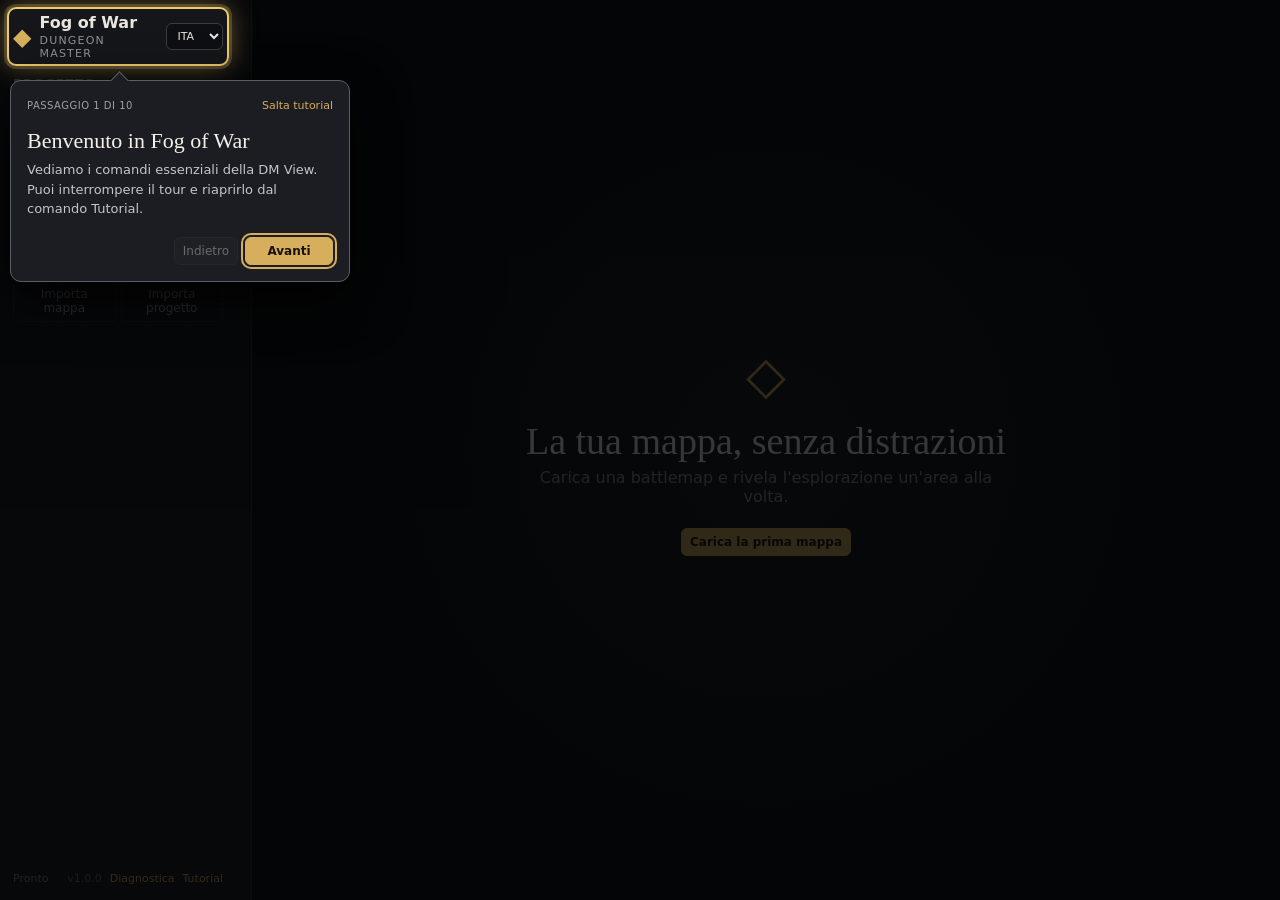
==== commit 5a8d29f3: "deploy: publish v1.0.0" ====
--- a/index.html
+++ b/index.html
@@ -8,9 +8,9 @@
     <link rel="icon" href="./icon-32.png" type="image/png" sizes="32x32" />
     <link rel="icon" href="./icon.svg" type="image/svg+xml" />
     <title>Fog of War — DM</title>
-    <script type="module" crossorigin src="./assets/dm-Bax9CJC7.js"></script>
-    <link rel="modulepreload" crossorigin href="./assets/sync-DVTmk_GO.js">
-    <link rel="stylesheet" crossorigin href="./assets/sync-3nxbS2aG.css">
+    <script type="module" crossorigin src="./assets/dm-xSqa9p5W.js"></script>
+    <link rel="modulepreload" crossorigin href="./assets/sync-C6Phy2Lq.js">
+    <link rel="stylesheet" crossorigin href="./assets/sync-CCU1F6Nv.css">
   </head>
   <body>
     <main id="app">
@@ -36,31 +36,41 @@
           <input id="project-file" type="file" accept=".zip,.fogproject,application/zip" hidden />
         </section>
 
+        <aside id="update-banner" class="update-banner" hidden>
+          <span>Nuova versione disponibile</span>
+          <button id="apply-update" class="primary">Aggiorna ora</button>
+        </aside>
+
         <section id="controls" hidden>
           <button id="open-player" class="primary wide">Apri Player View</button>
+          <section class="session-readiness" aria-label="Controllo pre-sessione">
+            <button id="session-readiness-toggle" class="wide" aria-expanded="false" aria-controls="session-readiness-list"><span id="session-readiness-dot" class="readiness-dot red"></span> Sessione pronta?</button>
+            <div id="session-readiness-list" class="session-readiness-list" hidden></div>
+          </section>
           <button data-tool="pointer" class="wide" title="Puntatore live (U)">◉ Puntatore</button>
+          <div id="pointer-palette" class="pointer-palette" role="group" aria-label="Colore puntatore"></div>
           <button id="toggle-combat" class="wide">⚔ Inizia combattimento</button>
 
-          <div class="tool-section" data-control-section="fog">
-            <button type="button" class="section-title section-toggle" aria-expanded="true"><span>Fog of War</span></button>
-            <div class="fog-tools">
-              <div class="fog-action-group" role="group" aria-label="Strumenti per rivelare">
-                <strong>Rivela</strong>
-                <div class="tool-grid">
-                  <button data-tool="reveal-brush" title="Rivela con pennello (R)">✎ Pennello</button>
-                  <button data-tool="reveal-rectangle" title="Rivela un rettangolo (B)">▭ Rettangolo</button>
-                  <button data-tool="reveal-circle" title="Rivela un cerchio (C)">○ Cerchio</button>
-                  <button data-tool="reveal-polygon" title="Rivela un poligono (G)">⬠ Poligono</button>
-                </div>
-              </div>
-              <div class="fog-action-group" role="group" aria-label="Strumenti per coprire con la nebbia">
-                <strong>Copri con nebbia</strong>
-                <div class="tool-grid">
-                  <button data-tool="hide-brush" title="Copri con pennello (H)">✎ Pennello</button>
-                  <button data-tool="hide-rectangle" title="Copri un rettangolo (N)">▭ Rettangolo</button>
-                </div>
-              </div>
-            </div>
+          <div class="tool-section" data-control-section="fog">
+            <button type="button" class="section-title section-toggle" aria-expanded="true"><span>Fog of War</span></button>
+            <div class="fog-tools">
+              <div class="fog-action-group" role="group" aria-label="Strumenti per rivelare">
+                <strong>Rivela</strong>
+                <div class="tool-grid">
+                  <button data-tool="reveal-brush" title="Rivela con pennello (R)">✎ Pennello</button>
+                  <button data-tool="reveal-rectangle" title="Rivela un rettangolo (B)">▭ Rettangolo</button>
+                  <button data-tool="reveal-circle" title="Rivela un cerchio (C)">○ Cerchio</button>
+                  <button data-tool="reveal-polygon" title="Rivela un poligono (G)">⬠ Poligono</button>
+                </div>
+              </div>
+              <div class="fog-action-group" role="group" aria-label="Strumenti per coprire con la nebbia">
+                <strong>Copri con nebbia</strong>
+                <div class="tool-grid">
+                  <button data-tool="hide-brush" title="Copri con pennello (H)">✎ Pennello</button>
+                  <button data-tool="hide-rectangle" title="Copri un rettangolo (N)">▭ Rettangolo</button>
+                </div>
+              </div>
+            </div>
             <label id="brush-size-row" class="range-row">Dimensione pennello <output id="brush-output">100 px</output>
               <input id="brush-size" type="range" min="10" max="400" step="5" value="100" />
             </label>
@@ -186,7 +196,7 @@
           <div class="map-actions"><button id="rename-map">Rinomina</button><button id="duplicate-map">Duplica</button><button id="delete-map" class="danger">Elimina</button><button id="export-package">Esporta mappa</button><button id="export-project">Esporta progetto</button><button id="help" class="hotkey-button" aria-expanded="false" aria-controls="shortcut-panel">⌨ Hotkey</button></div>
         </section>
 
-        <footer><span id="save-status">Pronto</span><button id="restart-tutorial-footer" class="text-button">Tutorial</button></footer>
+        <footer><span id="save-status">Pronto</span><span class="footer-actions"><span id="app-version" class="app-version"></span><button id="open-diagnostics" class="text-button">Diagnostica</button><button id="restart-tutorial-footer" class="text-button">Tutorial</button></span></footer>
         <aside id="shortcut-panel" class="shortcut-panel" aria-label="Scorciatoie da tastiera" hidden>
           <header><h2>Hotkey</h2><button id="close-hotkeys" aria-label="Chiudi scorciatoie">×</button></header>
           <p class="overlay-hint">Seleziona una combinazione, poi premi la nuova hotkey.</p>
@@ -232,29 +242,29 @@
       <div id="tour-highlight" class="tour-highlight" aria-hidden="true"></div>
       <section id="tour-card" class="tour-card" role="dialog" aria-labelledby="tour-title" aria-describedby="tour-body">
         <div class="tour-card-header"><span id="tour-progress"></span><button id="tour-skip" class="text-button">Salta tutorial</button></div>
-        <h2 id="tour-title"></h2>
-        <p id="tour-body"></p>
-        <p id="tour-interaction" class="tour-interaction" hidden></p>
-        <div class="tour-actions"><button id="tour-back">Indietro</button><button id="tour-next" class="primary">Avanti</button></div>
-      </section>
-    </div>
-
-    <dialog id="tutorial-menu-dialog" class="tutorial-menu-dialog">
-      <form method="dialog">
-        <h2>Tutorial</h2>
-        <p class="dialog-hint">Scegli il tour completo oppure ripassa soltanto un argomento.</p>
-        <div class="tutorial-topic-list">
-          <button type="button" data-tour-topic="full"><strong>Tour completo</strong><span>Dalla prima mappa al salvataggio.</span></button>
-          <button type="button" data-tour-topic="fog"><strong>Fog of War</strong><span>Rivela, copri e snapshot.</span></button>
-          <button type="button" data-tour-topic="view"><strong>Visuale e proiezione</strong><span>Zoom, blocco, griglia e preset.</span></button>
-          <button type="button" data-tour-topic="tools"><strong>Componenti e sagome</strong><span>Overlay, token e aree d'effetto.</span></button>
-          <button type="button" data-tour-topic="session"><strong>Combattimento e progetto</strong><span>Iniziativa, salvataggio ed export.</span></button>
-        </div>
-        <div class="dialog-actions"><button value="cancel">Chiudi</button></div>
-      </form>
-    </dialog>
-
-    <dialog id="import-dialog">
+        <h2 id="tour-title"></h2>
+        <p id="tour-body"></p>
+        <p id="tour-interaction" class="tour-interaction" hidden></p>
+        <div class="tour-actions"><button id="tour-back">Indietro</button><button id="tour-next" class="primary">Avanti</button></div>
+      </section>
+    </div>
+
+    <dialog id="tutorial-menu-dialog" class="tutorial-menu-dialog">
+      <form method="dialog">
+        <h2>Tutorial</h2>
+        <p class="dialog-hint">Scegli il tour completo oppure ripassa soltanto un argomento.</p>
+        <div class="tutorial-topic-list">
+          <button type="button" data-tour-topic="full"><strong>Tour completo</strong><span>Dalla prima mappa al salvataggio.</span></button>
+          <button type="button" data-tour-topic="fog"><strong>Fog of War</strong><span>Rivela, copri e snapshot.</span></button>
+          <button type="button" data-tour-topic="view"><strong>Visuale e proiezione</strong><span>Zoom, blocco, griglia e preset.</span></button>
+          <button type="button" data-tour-topic="tools"><strong>Componenti e sagome</strong><span>Overlay, token e aree d'effetto.</span></button>
+          <button type="button" data-tour-topic="session"><strong>Combattimento e progetto</strong><span>Iniziativa, salvataggio ed export.</span></button>
+        </div>
+        <div class="dialog-actions"><button value="cancel">Chiudi</button></div>
+      </form>
+    </dialog>
+
+    <dialog id="import-dialog">
       <form id="import-form" method="dialog">
         <h2>Nuova mappa</h2>
         <label>Nome <input id="map-name" maxlength="80" required /></label>
@@ -279,6 +289,15 @@
         <div class="dialog-actions"><button value="cancel">Annulla</button><button class="primary" value="default">Salva calibrazione</button></div>
       </form>
     </dialog>
+
+    <dialog id="diagnostics-dialog" class="diagnostics-dialog">
+      <form method="dialog">
+        <h2>Esporta diagnostica</h2>
+        <p class="dialog-hint">Controlla i dati prima del download. Non sono incluse immagini, nomi, note, statistiche o contenuti della campagna.</p>
+        <pre id="diagnostics-preview" tabindex="0"></pre>
+        <div class="dialog-actions"><button value="cancel">Chiudi</button><button id="download-diagnostics" type="button" class="primary">Scarica JSON</button></div>
+      </form>
+    </dialog>
  
   </body>
--- a/assets/sync-CCU1F6Nv.css
+++ b/assets/sync-CCU1F6Nv.css
@@ -0,0 +1 @@
+:root{color-scheme:dark;font-family:Inter,ui-sans-serif,system-ui,-apple-system,BlinkMacSystemFont,Segoe UI,sans-serif;color:#e9e6df;background:#08090b;font-synthesis:none}*{box-sizing:border-box}[hidden]{display:none!important}html,body{width:100%;height:100%;margin:0;overflow:hidden}button,input,select{font:inherit}button{color:inherit;background:#24262c;border:1px solid #353841;border-radius:6px;padding:6px 8px;font-size:12px;cursor:pointer}button:hover{background:#2d3037;border-color:#555963}button:focus-visible,input:focus-visible{outline:2px solid #d6ae5c;outline-offset:2px}button:disabled{opacity:.38;cursor:default}button.primary{color:#17130c;background:#d6ae5c;border-color:#d6ae5c;font-weight:700}button.primary:hover{background:#e2bf75}button.danger{color:#f0a5a5}button.wide{width:100%}#app{--sidebar-width: 252px;display:grid;grid-template-columns:var(--sidebar-width) minmax(0,1fr);width:100%;height:100%}.sidebar{position:relative;z-index:2;display:flex;flex-direction:column;min-width:0;padding:13px;background:#15161a;border-right:1px solid #292b31;overflow-y:auto;scrollbar-gutter:stable}.sidebar>*{flex-shrink:0}.sidebar-resizer{position:fixed;z-index:4;top:0;bottom:0;left:calc(var(--sidebar-width) - 3px);width:7px;cursor:col-resize;touch-action:none}.sidebar-resizer:after{position:absolute;inset:0 2px;content:"";background:transparent;transition:background .15s ease}.sidebar-resizer:hover:after,.sidebar-resizer:focus-visible:after,body.resizing-sidebar .sidebar-resizer:after{background:#d6ae5c}body.resizing-sidebar,body.resizing-sidebar *{cursor:col-resize!important;-webkit-user-select:none!important;user-select:none!important}.brand{display:flex;align-items:center;gap:8px;margin-bottom:17px}.brand-mark{color:#d6ae5c;font-size:24px}.brand strong,.brand small{display:block}.brand small{color:#8f929a;margin-top:2px;font-size:11px;letter-spacing:.11em;text-transform:uppercase}.language-select{width:auto;min-width:52px;margin-left:auto;padding:5px 6px;font-size:11px}.section-title{display:flex;align-items:center;justify-content:space-between;margin-bottom:10px;color:#a8abb2;font-size:12px;font-weight:700;letter-spacing:.1em;text-transform:uppercase}.text-button{padding:2px 0;color:#d6ae5c;background:transparent;border:0;font-size:12px}.project-section{padding-bottom:14px;margin-bottom:14px;border-bottom:1px solid #292b31}.project-folder-name{overflow:hidden;color:#e0ddd6;font-size:12px;font-weight:600;text-overflow:ellipsis;white-space:nowrap}.project-folder-status{margin-top:6px;color:#858993;font-size:10px}.project-folder-status.dirty{color:#d6ae5c}.project-folder-status.error{color:#ef9292}.map-section{min-height:100px}.map-selector{width:100%;overflow:hidden;text-overflow:ellipsis}.library-actions{display:grid;grid-template-columns:1fr 1fr;gap:5px}.library-import{width:100%;margin-top:8px;padding-inline:5px;color:#bfc1c6;background:transparent;border-style:dashed}#controls{margin-top:12px}.tool-section{padding:14px 0;border-bottom:1px solid #292b31}.section-toggle{width:100%;padding:0;background:transparent;border:0;border-radius:0;text-align:left}.section-toggle:hover{color:#e9e6df;background:transparent;border-color:transparent}.section-toggle:after{content:"⌃";color:#d6ae5c;font-size:14px;transition:transform .15s ease}.tool-section.collapsed{padding-bottom:11px}.tool-section.collapsed>.section-toggle{margin-bottom:0}.tool-section.collapsed>.section-toggle:after{transform:rotate(180deg)}.tool-section.collapsed>:not(.section-toggle){display:none!important}.tool-grid,.button-row{display:grid;grid-template-columns:1fr 1fr;gap:7px}.tool-grid button{text-align:left}.tool-grid button.active,[data-tool=pointer].active{color:#17130c;background:#d6ae5c;border-color:#d6ae5c}.pointer-palette{display:grid;grid-template-columns:repeat(10,1fr);gap:4px;margin:6px 0 9px}.pointer-color{min-width:0;height:20px;padding:0;background:var(--pointer-color);border:2px solid #111;border-radius:5px;box-shadow:inset 0 0 0 1px #fff6}.pointer-color[aria-pressed=true]{outline:2px solid #f4f4f4;outline-offset:1px}#toggle-combat.active{color:#17130c;background:#d6ae5c;border-color:#d6ae5c}.fog-action-group+.fog-action-group{margin-top:10px}.fog-action-group>strong{display:block;margin-bottom:5px;color:#8f929a;font-size:10px;letter-spacing:.06em;text-transform:uppercase}.fog-action-group .tool-grid{gap:5px}.fog-snapshots{margin-top:12px;padding-top:10px;border-top:1px solid #30333a}.fog-snapshot-header{display:flex;align-items:center;justify-content:space-between;gap:8px}.fog-snapshot-header strong{color:#d5d7dc;font-size:11px;letter-spacing:.05em;text-transform:uppercase}.fog-snapshot-header button{padding:5px 9px}.fog-snapshot-list{display:grid;gap:5px;margin-top:7px}.fog-snapshot-row{display:grid;grid-template-columns:minmax(0,1fr) auto;gap:5px;padding:6px;background:#1d2026;border:1px solid #343740;border-radius:5px}.fog-snapshot-name{overflow:hidden;color:#f1f2f4;font-size:12px;font-weight:600;text-overflow:ellipsis;white-space:nowrap}.fog-snapshot-time{display:block;margin-top:2px;color:#8f929a;font-size:10px}.fog-snapshot-actions{display:flex;gap:3px}.fog-snapshot-actions button{min-width:28px;padding:3px 6px}.range-row{display:grid;grid-template-columns:1fr auto;gap:6px;margin:10px 0;color:#afb2b8;font-size:11px}.range-row input[type=range]{grid-column:1 / -1;width:100%;accent-color:#d6ae5c}.range-row .angle-input{width:64px;padding:4px 6px;text-align:right}.zoom-row{display:grid;grid-template-columns:36px 1fr 36px 1.4fr;gap:6px}.map-rotation-row{margin-top:7px}.check-row{display:flex;align-items:center;gap:7px;margin:10px 0;color:#c8c9cd;font-size:12px}.check-row input{accent-color:#d6ae5c}.compact-row{display:grid;grid-template-columns:auto 1fr;align-items:center;gap:8px;margin:8px 0;color:#c8c9cd;font-size:11px}.compact-row select{padding:5px 7px}.field-with-help{display:inline-flex;align-items:center;gap:4px;white-space:nowrap}.coverage-help{position:relative;display:inline-flex}.info-button{width:18px;height:18px;padding:0;color:#d6ae5c;background:transparent;border:0;border-radius:50%;font-size:13px;line-height:1}.coverage-tooltip{position:absolute;z-index:8;top:calc(100% + 6px);left:-96px;display:none;width:220px;padding:9px 10px;color:#d8d9dd;background:#202229;border:1px solid #484b55;border-radius:7px;box-shadow:0 8px 24px #000a;font-size:10px;line-height:1.35;white-space:normal}.coverage-tooltip span{display:block}.coverage-tooltip span+span{margin-top:7px}.coverage-tooltip strong{display:block;color:#e5bd68}.coverage-help:hover .coverage-tooltip,.coverage-help:focus-within .coverage-tooltip{display:block}.map-actions{display:grid;grid-template-columns:1fr 1fr;gap:5px;margin-top:12px}.hotkey-button{grid-column:1 / -1;color:#d6ae5c}footer{display:flex;align-items:center;justify-content:space-between;gap:8px;margin-top:auto;padding-top:16px;color:#858993;font-size:11px}footer .text-button{font-size:11px}.footer-actions{display:inline-flex;align-items:center;gap:8px}.app-version{color:#686c75;font-variant-numeric:tabular-nums}.update-banner{display:grid;grid-template-columns:1fr auto;align-items:center;gap:8px;margin:10px 0;padding:9px;color:#f1d890;background:#342a16;border:1px solid #745d29;border-radius:7px;font-size:11px}.update-banner[hidden]{display:none}.update-banner button{padding:5px 8px}.session-readiness{margin:8px 0}#session-readiness-toggle{display:flex;align-items:center;justify-content:center;gap:7px}.readiness-dot{width:9px;height:9px;border-radius:50%;box-shadow:0 0 8px currentColor}.readiness-dot.green{color:#5bd987;background:currentColor}.readiness-dot.yellow{color:#e4b94f;background:currentColor}.readiness-dot.red{color:#ed6b72;background:currentColor}.session-readiness-list{display:grid;gap:4px;margin-top:6px;padding:7px;background:#111318;border:1px solid #30333a;border-radius:7px}.readiness-row{display:grid;grid-template-columns:9px minmax(0,1fr);align-items:start;gap:7px;width:100%;padding:5px;color:#bfc1c6;background:transparent;border:0;text-align:left}.readiness-row:hover{background:#24272d}.readiness-row small{display:block;margin-top:2px;color:#858993;font-size:9px}#save-status.error{color:#ef9292}.shortcut-panel{position:fixed;z-index:3;top:0;bottom:0;left:var(--sidebar-width);width:270px;padding:16px;background:#1b1d22f7;border-right:1px solid #3a3d45;box-shadow:18px 0 40px #0007;overflow-y:auto}.shortcut-panel[hidden]{display:none}.shortcut-panel header{display:flex;align-items:center;justify-content:space-between;margin-bottom:24px}.shortcut-panel h2{margin:0;font-family:Georgia,serif;font-weight:500}.shortcut-panel header button{padding:3px 9px;font-size:20px}.shortcut-panel dl{grid-template-columns:minmax(82px,auto) 1fr}.shortcut-panel h3{margin:20px 0 10px;color:#d6ae5c;font:600 12px/1.2 system-ui,sans-serif;letter-spacing:.06em;text-transform:uppercase}.hotkey-list{display:grid;gap:5px}.hotkey-row{display:grid;grid-template-columns:minmax(0,1fr) 92px;align-items:center;gap:8px;font-size:12px}.hotkey-row button{overflow:hidden;padding:5px 7px;color:#d6ae5c;text-overflow:ellipsis;white-space:nowrap}.hotkey-row button.recording{color:#17130c;background:#d6ae5c;border-color:#d6ae5c}.hotkey-status{min-height:30px;margin:9px 0;color:#e2c47e;font-size:11px}.tutorial-restart{margin-top:7px}.diagnostics-dialog{width:min(680px,calc(100% - 32px))}.diagnostics-dialog pre{max-height:52vh;margin:0;padding:12px;color:#c9e6d4;background:#0b0d10;border:1px solid #343740;border-radius:7px;overflow:auto;font:11px/1.45 ui-monospace,Consolas,monospace;white-space:pre-wrap}.tour-layer{position:fixed;inset:0;z-index:1000;pointer-events:none}.tour-mask{position:fixed;background:#030406c7;pointer-events:auto}.tour-highlight{position:fixed;border:2px solid #f0c96d;border-radius:9px;box-shadow:0 0 0 3px #f0c96d36,0 0 28px #f0c96d70;pointer-events:none;transition:left .18s ease,top .18s ease,width .18s ease,height .18s ease}.tour-card{position:fixed;width:min(340px,calc(100vw - 20px));padding:16px;color:#e9e6df;background:#1b1d22;border:1px solid #5a5e68;border-radius:11px;box-shadow:0 18px 55px #000d;pointer-events:auto}.tour-card:before{position:absolute;width:12px;height:12px;content:"";background:#1b1d22;transform:rotate(45deg)}.tour-card[data-side=right]:before{top:calc(var(--tour-arrow-position) - 6px);left:-7px;border-bottom:1px solid #5a5e68;border-left:1px solid #5a5e68}.tour-card[data-side=left]:before{top:calc(var(--tour-arrow-position) - 6px);right:-7px;border-top:1px solid #5a5e68;border-right:1px solid #5a5e68}.tour-card[data-side=bottom]:before{top:-7px;left:calc(var(--tour-arrow-position) - 6px);border-top:1px solid #5a5e68;border-left:1px solid #5a5e68}.tour-card[data-side=top]:before{bottom:-7px;left:calc(var(--tour-arrow-position) - 6px);border-right:1px solid #5a5e68;border-bottom:1px solid #5a5e68}.tour-card-header{display:flex;align-items:center;justify-content:space-between;gap:12px;color:#9da1aa;font-size:10px;letter-spacing:.05em;text-transform:uppercase}.tour-card-header .text-button{color:#d6ae5c;font-size:11px;letter-spacing:0;text-transform:none}.tour-card h2{margin:14px 0 7px;color:#f3f0e9;font:500 22px/1.15 Georgia,serif}.tour-card>p{margin:0;color:#c3c5ca;font-size:13px;line-height:1.5}.tour-card .tour-interaction{margin-top:10px;padding:8px 9px;color:#ead18f;background:#d6ae5c12;border:1px solid #d6ae5c4a;border-radius:6px;font-size:11px}.tour-actions{display:flex;justify-content:flex-end;gap:7px;margin-top:18px}.tour-actions #tour-next{min-width:88px}.tour-actions #tour-next:disabled{color:#999;background:#2a2c31;border-color:#3a3d44}.tour-attention{animation:tour-attention .28s ease}@keyframes tour-attention{50%{transform:translateY(-3px);border-color:#d6ae5c}}.tutorial-menu-dialog{width:min(500px,calc(100% - 32px))}.tutorial-topic-list{display:grid;grid-template-columns:1fr 1fr;gap:8px}.tutorial-topic-list button{min-width:0;padding:11px;text-align:left}.tutorial-topic-list button:first-child{grid-column:1 / -1;border-color:#a9853e}.tutorial-topic-list strong,.tutorial-topic-list span{display:block}.tutorial-topic-list strong{color:#eeeae1;font-size:12px}.tutorial-topic-list span{margin-top:3px;color:#9498a1;font-size:10px;line-height:1.35}.tutorial-topic-list button:disabled{opacity:.4}.stage{position:relative;min-width:0;background:#000;overflow:hidden}#map-canvas{display:block;width:100%;height:100%;touch-action:none}#map-canvas.brush-cursor{cursor:none}#map-canvas.crosshair{cursor:crosshair}#map-canvas.grabbing{cursor:grabbing}.empty-state{position:absolute;inset:0;display:grid;place-content:center;justify-items:center;padding:24px;color:#bfc1c6;text-align:center;background:radial-gradient(circle at center,#16181d 0,#08090b 62%)}.empty-state[hidden]{display:none}.empty-state h1{margin:14px 0 5px;color:#eeece7;font-family:Georgia,serif;font-size:clamp(24px,3vw,38px);font-weight:500}.empty-state p{max-width:480px;margin:0 0 22px;color:#8f929a}.empty-icon{color:#d6ae5c;font-size:52px}dialog{width:min(440px,calc(100% - 32px));color:#e9e6df;background:#191b20;border:1px solid #3a3d45;border-radius:12px;box-shadow:0 24px 80px #000b}dialog::backdrop{background:#000a}dialog form{display:grid;gap:18px}dialog h2{margin:0;font-family:Georgia,serif;font-weight:500}dialog label{display:grid;gap:7px;color:#bfc1c6;font-size:13px}dialog input[type=text],dialog input[type=number],dialog input:not([type]),.overlay-inspector input:not([type]),select{width:100%;padding:9px;color:inherit;background:#0e0f12;border:1px solid #3a3d45;border-radius:6px}dialog fieldset{display:grid;gap:8px;margin:0;padding:12px;border:1px solid #353841;border-radius:7px}dialog fieldset label{display:flex;align-items:center}.dialog-actions{display:flex;justify-content:flex-end;gap:8px}.dialog-close{position:absolute;top:12px;right:12px;padding:3px 9px;font-size:20px}dl{display:grid;grid-template-columns:auto 1fr;gap:10px 18px;margin:0;font-size:13px}dt{color:#d6ae5c;font-weight:700}dd{margin:0;color:#bfc1c6}.player-body{background:#000;cursor:default}#player-canvas{display:block;width:100%;height:100%;touch-action:none;will-change:filter}.player-mode{position:fixed;z-index:2;top:16px;left:50%;translate:-50% 0;padding:8px 12px;color:#101317;background:#5ef28d;border:2px solid #071014;border-radius:999px;box-shadow:0 5px 20px #000a;font-size:13px;font-weight:700;pointer-events:none}.fullscreen-button{position:fixed;right:18px;bottom:18px;opacity:.5}.fullscreen-button:hover{opacity:1}.pointer-live{position:fixed;inset:0;z-index:3;pointer-events:none}.pointer-dot{position:absolute;width:14px;height:14px;margin:-7px 0 0 -7px;border-radius:50%;background:var(--pointer-color, #f2c94c);box-shadow:0 0 0 2px #000,0 0 12px 4px var(--pointer-color, #f2c94c);opacity:0;transition:left .08s linear,top .08s linear,opacity .15s ease}.pointer-dot.visible{opacity:1}.pointer-ping{position:absolute;width:14px;height:14px;margin:-7px 0 0 -7px;border:2px solid var(--pointer-color, #f2c94c);border-radius:50%;box-shadow:0 0 0 2px #000;animation:pointer-ping .7s ease-out forwards}@keyframes pointer-ping{0%{transform:scale(1);opacity:.9}to{transform:scale(4);opacity:0}}.combat-panel{position:fixed;z-index:4;top:12px;right:12px;bottom:12px;width:min(310px,calc(100vw - 24px));padding:14px;background:#16181df2;border:1px solid #41444e;border-radius:10px;box-shadow:0 14px 42px #000b;overflow-y:auto}.combat-panel>header{display:flex;align-items:center;justify-content:space-between;gap:10px;margin-bottom:10px}.combat-panel.collapsed{bottom:auto}.combat-panel.collapsed>:not(header){display:none!important}.combat-panel.collapsed>header{margin-bottom:0}.combat-panel.collapsed #collapse-combat{transform:rotate(180deg)}.combat-header-actions{display:flex;gap:5px}.combat-panel header strong,.combat-panel header small{display:block}.combat-panel header strong{font-family:Georgia,serif;font-size:18px}.combat-panel header small{margin-top:2px;color:#d6ae5c;font-size:11px}.combat-turn-controls{display:grid;grid-template-columns:42px 1fr;gap:6px}.combat-add-form{display:grid;grid-template-columns:1fr 68px;gap:6px;margin:12px 0;padding-bottom:12px;border-bottom:1px solid #353841}.combat-add-form input,.combat-add-form select,.combat-row input,.combat-row select{min-width:0;width:100%;padding:6px;color:inherit;background:#0e0f12;border:1px solid #3a3d45;border-radius:6px;font-size:11px}.combat-add-form select{grid-column:1}.combat-list{display:grid;gap:7px}.combat-empty{margin:18px 0;color:#858993;font-size:12px;text-align:center}.combat-row{padding:8px;background:#202229e8;border:1px solid #383b44;border-radius:8px}.combat-row.active{border-color:#d6ae5c;box-shadow:inset 3px 0 #d6ae5c}.combat-row-main{display:grid;grid-template-columns:1fr 54px;gap:6px}.combat-row-meta{display:grid;grid-template-columns:1fr 1fr 1fr;gap:5px;margin-top:6px}.combat-row-meta label{color:#9da1aa;font-size:9px;text-transform:uppercase}.combat-row-meta input{display:block;margin-top:2px}.combat-row-links{display:grid;grid-template-columns:92px 1fr;gap:5px;margin-top:6px}.combat-row-actions{display:grid;grid-template-columns:repeat(5,1fr);gap:4px;margin-top:6px}.combat-row-actions button{padding:5px 3px}.combat-row-actions .combat-place{grid-column:span 2}.combat-row-actions .combat-blood{grid-column:1 / -1;color:#f19aa5}.public-combat-list .combat-row{padding:10px}.public-combat-entry{display:grid;grid-template-columns:28px 1fr auto;align-items:center;gap:8px}.public-combat-entry .order{color:#858993;font-size:11px;text-align:center}.public-combat-entry .initiative{color:#d6ae5c;font-weight:700}.public-combat-entry strong{overflow:hidden;text-overflow:ellipsis;white-space:nowrap}.player-combat-panel{pointer-events:none}.overlay-create-row{display:grid;grid-template-columns:1fr auto;gap:6px;margin-top:8px}.lock-button,.calibration-button{margin-top:7px}.calibration-button.active{color:#170d14;background:#ff53bd;border-color:#ff53bd}.grid-calibration-details{display:grid;grid-template-columns:1fr auto;align-items:center;gap:7px;margin-top:7px;color:#9da1aa;font-size:11px}.grid-calibration-details[hidden]{display:none}.grid-calibration-details button{padding:4px 7px}.grid-calibration-details button.active{color:#170d14;background:#ff53bd;border-color:#ff53bd}.grid-adjustments{grid-column:1 / -1;display:grid;grid-template-columns:1fr repeat(4,34px);gap:4px;align-items:center}.grid-adjustments span:nth-of-type(n+2){grid-column:1}.grid-adjustments button{padding:4px}.layer-controls{margin-top:12px;padding:9px;background:#101115;border:1px solid #30323a;border-radius:7px}.layer-controls strong{display:block;margin-bottom:4px;color:#a8abb2;font-size:11px;text-transform:uppercase;letter-spacing:.08em}.layer-controls .check-row{margin:7px 0}#grid-layer-style{padding:4px 0 3px 22px;color:#aeb1b8;font-size:11px}#grid-layer-style>label:first-child{display:flex;justify-content:space-between;align-items:center}#grid-layer-color{width:44px;height:24px;padding:1px;border:1px solid #3a3d45;background:#0e0f12}.grid-counts{display:grid;grid-template-columns:1fr 1fr;gap:10px}.dialog-hint{margin:0;color:#8f939c;font-size:12px;line-height:1.45}.overlay-hint{margin:8px 0 0;color:#858993;font-size:11px;line-height:1.45}.overlay-inspector{display:grid;gap:10px;margin-top:14px;padding:12px;background:#0f1013;border:1px solid #353841;border-radius:8px}.overlay-inspector[hidden]{display:none}.overlay-inspector>label:first-child{display:grid;gap:6px;color:#bfc1c6;font-size:12px}.overlay-section>button.active{color:#17130c;background:#d6ae5c;border-color:#d6ae5c}.template-grid button.active{color:#071416;background:#55ddeb;border-color:#55ddeb}.template-section>#place-template-player.active{color:#071416;background:#55ddeb;border-color:#55ddeb}@media(max-width:760px){#app{--sidebar-width: 220px}.sidebar{padding:10px}.tool-grid{grid-template-columns:1fr}.tour-card{width:min(300px,calc(100vw - 20px))}.tutorial-topic-list{grid-template-columns:1fr}.tutorial-topic-list button:first-child{grid-column:auto}}
